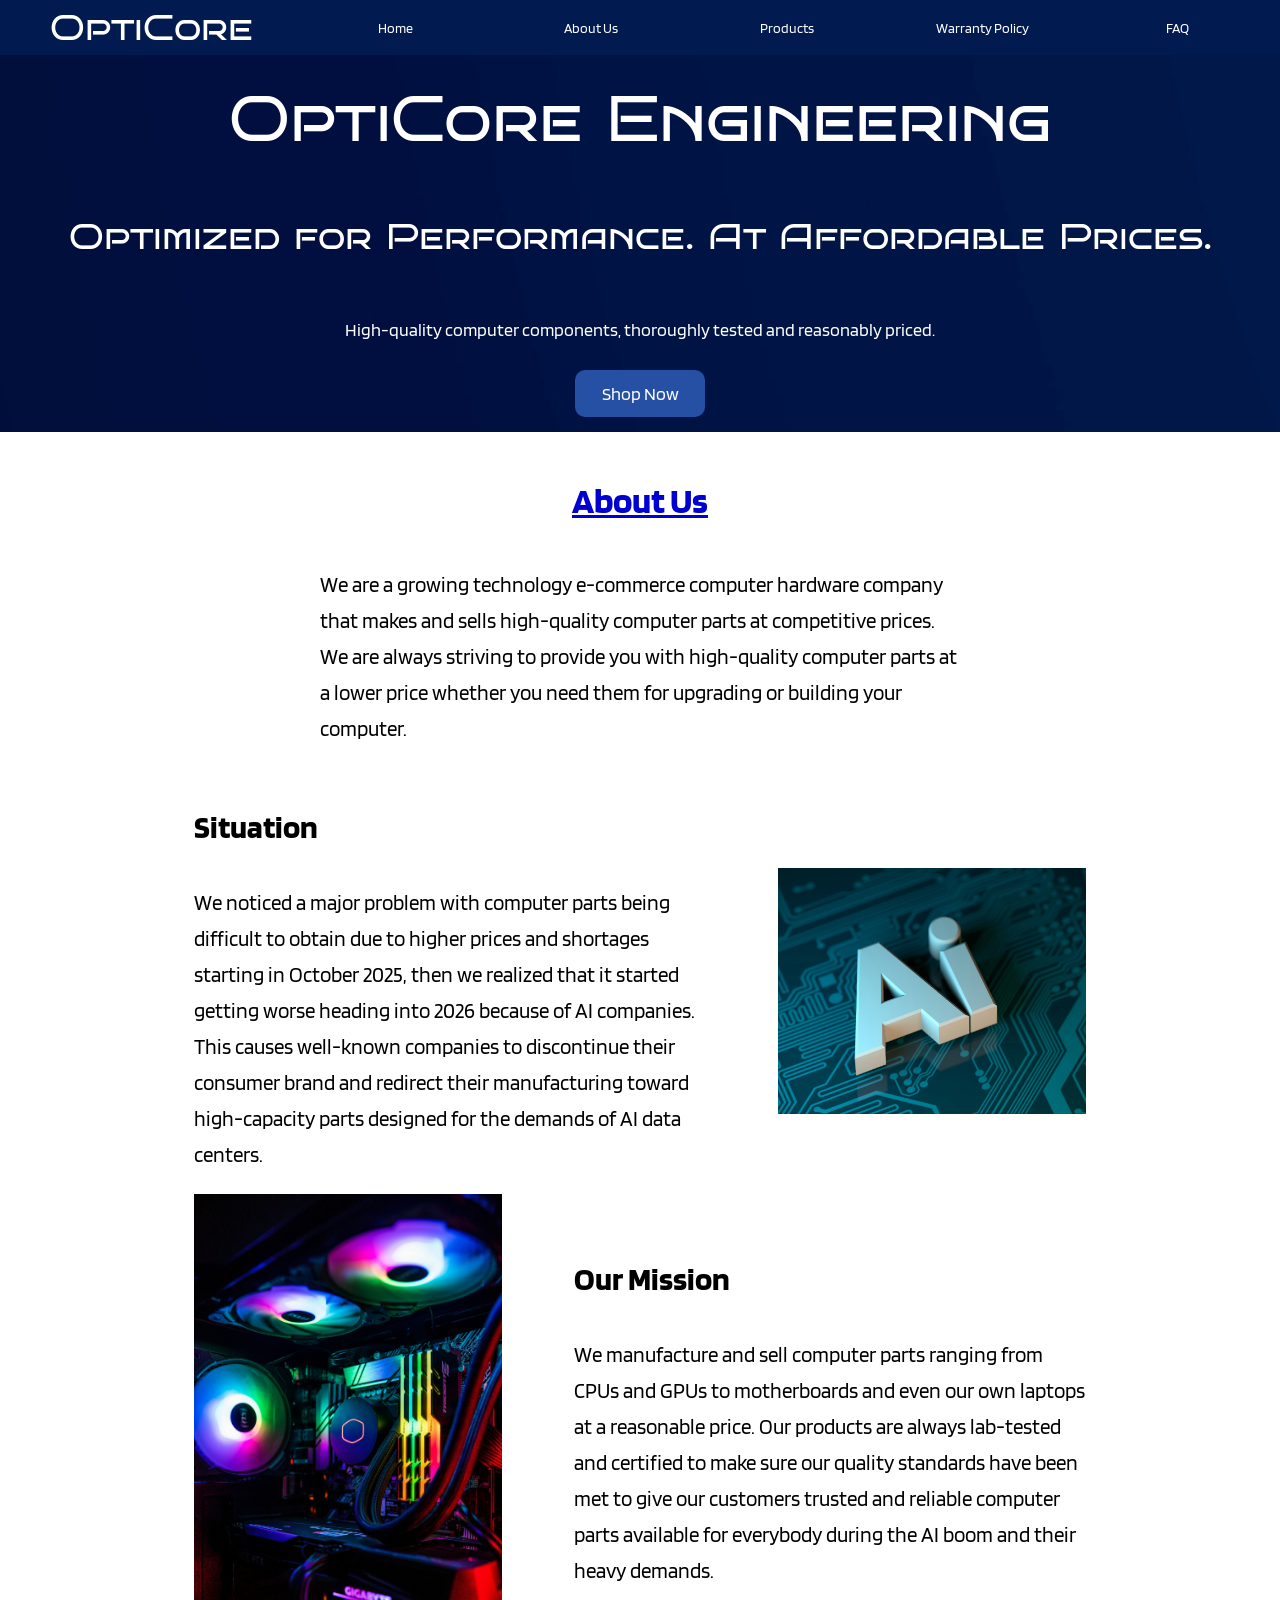
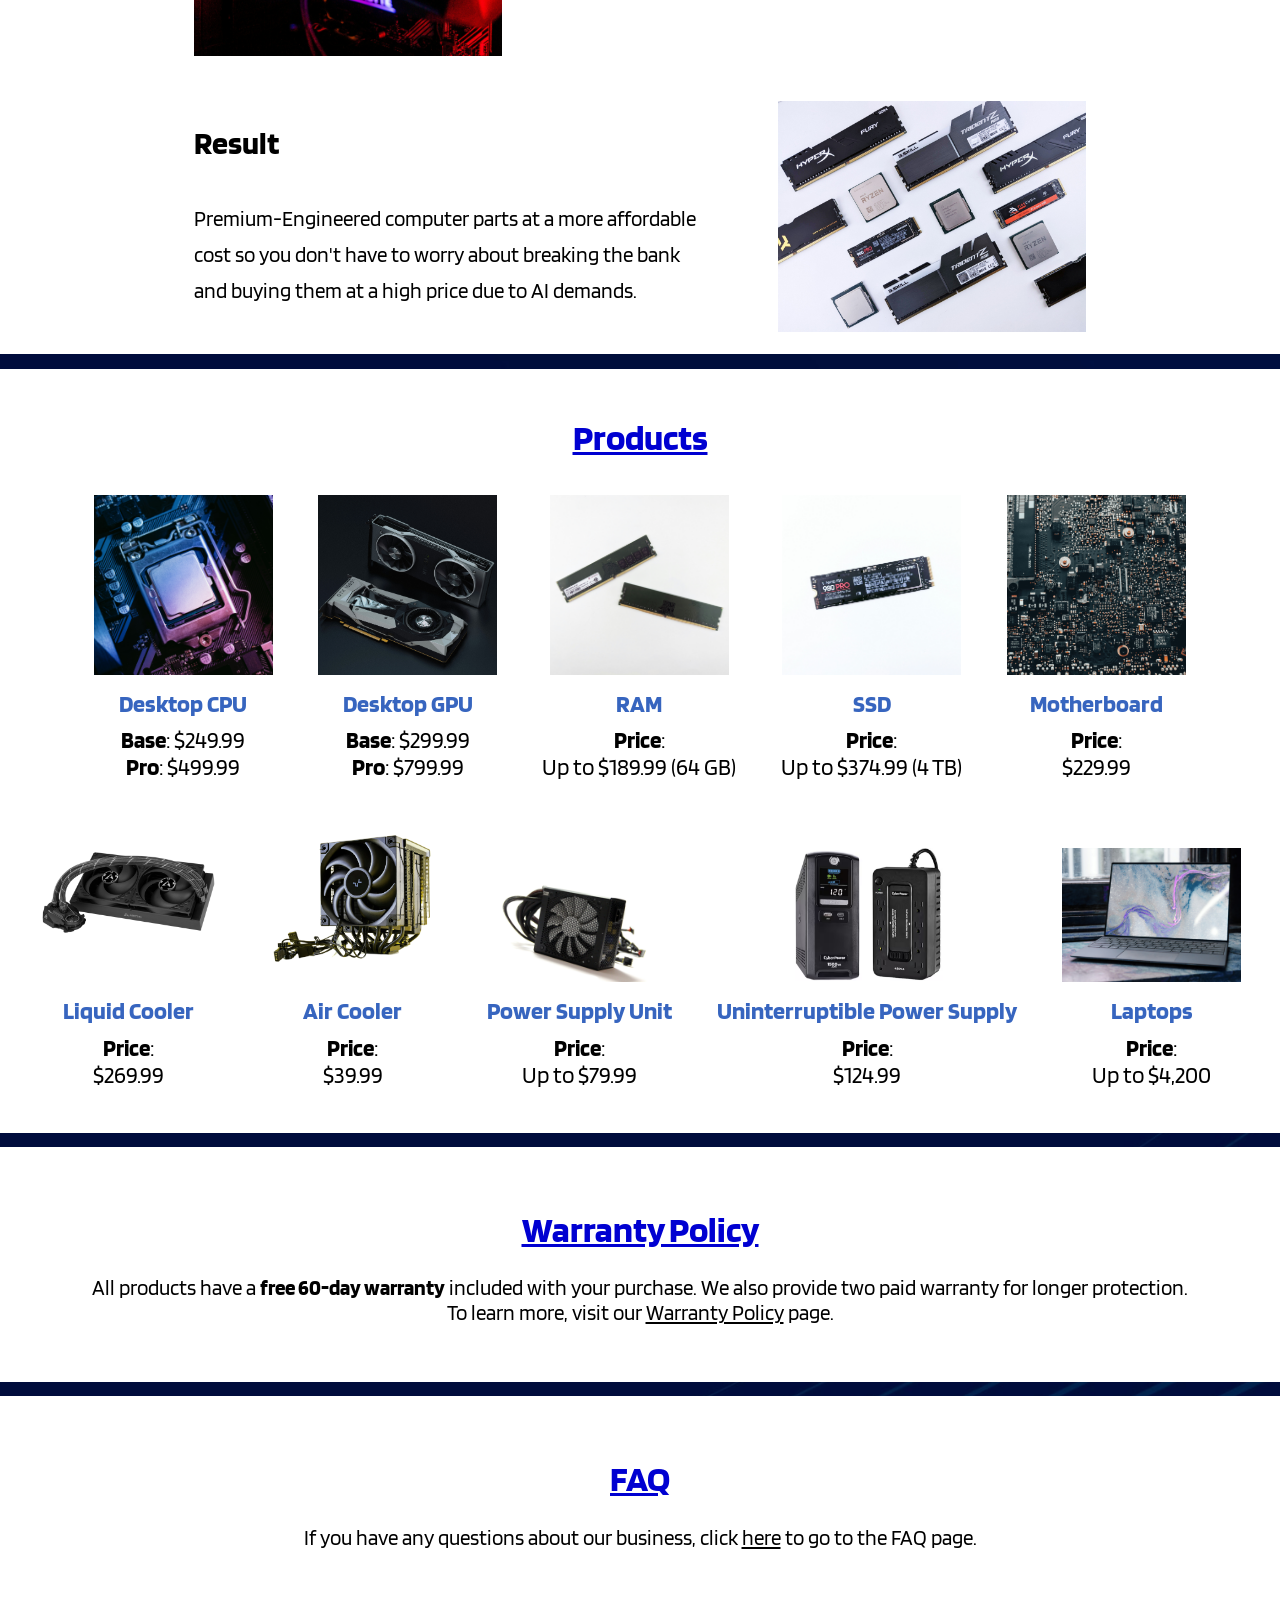
==== index.html @ 5c77e89a "Updated product pages and added :hover on buttons - Worked on motherboard product page (description," ====
<!DOCTYPE html>
<html lang="en">
<head>
    <meta charset="UTF-8">
    <meta name="viewport" content="width=device-width, initial-scale=1.0">
    <title>Home - OptiCore Engineering (Computer Parts & Accessories)</title>
    <link rel="stylesheet" type="text/css" href="style.css">
    <link rel="preconnect" href="https://fonts.googleapis.com">
    <link rel="preconnect" href="https://fonts.gstatic.com" crossorigin>
    <link href="https://fonts.googleapis.com/css2?family=Blinker:wght@100;200;300;400;600;700;800;900&family=Bruno+Ace+SC&display=swap" rel="stylesheet">
</head>
<body>
    <div class="nav-bar" id="nav-bar-home-animation">
        <h1 class="bruno-ace-sc-regular" id="logo">OptiCore</h1>
        <a href="index.html" class="navbar-button">Home</a>
        <a href="#about-us" class="navbar-button">About Us</a>
        <a href="#products" class="navbar-button">Products</a>
        <a href="" class="navbar-button">Warranty Policy</a>
        <a href="" class="navbar-button">FAQ</a>
    </div>
    <div id="hero-banner">
        <h1 class="bruno-ace-sc-regular" id="company-name">OptiCore Engineering</h1>
        <h2 class="bruno-ace-sc-regular" id="slogan">Optimized for Performance. At Affordable Prices.</h2>
        <p id="company-description">High-quality computer components, thoroughly tested and reasonably priced.</p> 
        <a href="#products" class="shop-now-button">Shop Now</a>
        <!-- <button class="shop-now-button">Shop Now</button> -->
    </div>

    <!-- About Us Section of Home Page -->
    <div class="home-page-containers" id="about-us">
        <h1 class="title-section">About Us</h1>
        <p id="about-us-text">We are a growing technology e-commerce computer hardware company that makes and sells high-quality computer parts at competitive prices. 
            We are always striving to provide you with high-quality computer parts at a lower price whether you need them for upgrading or building your computer.</p>
        <br>
        <!-- Situation -->
        <div id="situation-section">
            <p id="about-us-text">
                <span class="heading-text">Situation</span>
                <br><br>
                We noticed a major problem with computer parts being difficult to obtain due to higher prices and shortages starting in October 2025, 
                then we realized that it started getting worse heading into 2026 because of AI companies. 
                This causes well-known companies to discontinue their consumer brand and redirect their manufacturing toward high-capacity parts designed for the demands of AI data centers.</p>
            <img class="about-us-image" src="images-for-business-website/ai-image-cropped.jpg" width="30%">
        </div>
        <!-- Mission -->
        <div id="mission-section">
            <p id="about-us-text">
                <span class="heading-text">Our Mission</span>
                <br><br>
                We manufacture and sell computer parts ranging from CPUs and GPUs to motherboards and even our own laptops at a reasonable price. 
                Our products are always lab-tested and certified to make sure our quality standards have been met to give our customers trusted and reliable computer parts available for everybody during the AI boom and their heavy demands.</p>
            <img class="about-us-image" src="images-for-business-website/computer-hardware-cropped.jpg" width="30%">
        </div>
        <!-- Result -->
        <div id="result-section">
        <p id="about-us-text">
            <span class="heading-text">Result</span>
            <br><br>
            Premium-Engineered computer parts at a more affordable cost so you don't have to worry about breaking the bank and buying them at a high price due to AI demands.</p>
            <img class="about-us-image" src="images-for-business-website/computer-components.jpg" width="30%">
        </div>
    </div>

    <!-- Products section in Home Page -->
    <div class="home-page-containers" id="products">
        <h1 class="title-section">Products</h1>
        <div class="product-container">
            <!-- Classes will be used for animations (sequential fade ins) -->
             <!-- Creating two divs so that there are only five products in each row -->
             <div class="product-row-one">
                <div class="cpu">
                    <a href="cpu-product-page.html"><img class="layout-image-size" src="images-for-business-website/cpu-cropped.jpg"></a>
                    <a class="product-link" href="cpu-product-page.html" ><h3 id="product-title">Desktop CPU</h3></a>
                    <p><span class="bold-text">Base</span>: $249.99<br><span class="bold-text">Pro</span>: $499.99</p>
                </div>
                <div class="gpu">
                    <a href="gpu-product-page.html"><img class="layout-image-size" src="images-for-business-website/gpu-cropped.jpg"></a>
                    <a class="product-link" href="gpu-product-page.html"><h3 id="product-title">Desktop GPU</h3></a>
                    <p><span class="bold-text">Base</span>: $299.99<br><span class="bold-text">Pro</span>: $799.99</p>
                </div>
                <div class="ram">
                    <a href="ram-product-page.html"><img class="layout-image-size" src="images-for-business-website/ram-cropped.jpg"></a>
                    <a class="product-link" href="ram-product-page.html"><h3 id="product-title">RAM</h3></a>
                    <p><span class="bold-text">Price</span>:<br>Up to $189.99 (64 GB)</p>
                </div>
                <div class="ssd">
                    <a href="ssd-product-page.html"><img class="layout-image-size" src="images-for-business-website/ssd-cropped.jpg"></a>
                    <a class="product-link" href="ssd-product-page.html"><h3 id="product-title">SSD</h3></a>
                    <p><span class="bold-text">Price</span>:<br>Up to $374.99 (4 TB)</p>
                </div>
                <div class="motherboard">
                    <a href="motherboard-product-page.html"><img class="layout-image-size" src="images-for-business-website/motherboard-cropped.jpg"></a>
                    <a class="product-link" href="motherboard-product-page.html"><h3 id="product-title">Motherboard</h3></a>
                    <p><span class="bold-text">Price</span>:<br>$229.99</p>
                </div>
            </div>
            
            <div class="product-row-two">
                <div class="liquid-cooler">
                    <a href=liquid-cooler-product-page.html"><img class="layout-image-size" src="images-for-business-website/liquid-cooler.jpg"></a>
                    <a class="product-link" href="liquid-cooler-product-page.html"><h3 id="product-title">Liquid Cooler</h3></a>
                    <p><span class="bold-text">Price</span>:<br>$269.99</p>
                </div>
                <div class="air-cooler">
                    <a href="air-cooler-product-page.html"><img class="layout-image-size" src="images-for-business-website/air-cooler-cropped.png"></a>
                    <a class="product-link" href="air-cooler-product-page.html"><h3 id="product-title">Air Cooler</h3></a>
                    <p><span class="bold-text">Price</span>:<br>$39.99</p>
                </div>
                <div class="psu">
                    <a href="psu-product-page.html"><img class="layout-image-size" src="images-for-business-website/power-supply-unit.jpg"></a>
                    <a class="product-link" href="psu-product-page.html"><h3 id="product-title">Power Supply Unit</h3></a>
                    <p><span class="bold-text">Price</span>:<br>Up to $79.99</p>
                </div>
                <div class="ups">
                    <a href="ups-product-page.html"><img class="layout-image-size" src="images-for-business-website/ups-cropped.png"></a>
                    <a class="product-link" href="ups-product-page.html"><h3 id="product-title">Uninterruptible Power Supply</h3></a>
                    <p><span class="bold-text">Price</span>:<br>$124.99</p>
                </div>
                <div class="laptops">
                    <a href="laptops-product-page.html"><img class="layout-image-size" src="images-for-business-website/base-laptop-cropped.jpg"></a>
                    <a class="product-link" href="laptops-product-page.html"><h3 id="product-title">Laptops</h3></a>
                    <p><span class="bold-text">Price</span>:<br>Up to $4,200</p>
                </div>
            </div>
        </div>
    </div>

    <!-- Warranty Policy Section -->
     <div class="home-page-containers" id="warranty-section">
        <h1 class="title-section">Warranty Policy</h1>
        <p class="bigger-font-size">All products have a <span class="bold-text">free 60-day warranty</span> included with your purchase. We also provide
           two paid warranty for longer protection.<br>To learn more, visit our <a class="link" href="warranty-policy.html">Warranty Policy</a> page.</p>
     </div>

     <!-- Q&A Section -->
      <div class="home-page-containers" id="FAQ-section">
        <h1 class="title-section">FAQ</h1>
        <p class="bigger-font-size">If you have any questions about our business, click <a class="link" href="FAQ-page.html">here</a> to go to the FAQ page.</p>
     </div>
     <div
</body>
</html>
---- style.css ----
@keyframes button-hover{
    100%{
        border-color:antiquewhite;
    }
}
@keyframes shop-now-hover{
    100%{
        transform:scale(1.1);
}
}
/* This animation makes the title on the hero banner go down as it fades in. */
@keyframes title-fade-in{
    0%{
        /* This will make the text go up while being invisible at the start of the animation. */
        transform:translateY(-4rem);
        opacity:0;
    }
    100%{
        /* This will make the text go back to its original position and start to appear at the end of the animation. */
        transform:translateY(0);
        opacity:1;
    }
}

/* This is an animation for the products section on the home page */
@keyframes products-fade-in{
    0%{
        /* This will make the products go down while 0% opacity at the start of the animation */
        transform:translateY(-2rem);
        opacity:0;
    }

    100%{
        /* This will make the products return to its original position and fade in until at the end of the animation. */
        transform:translateY(0);
        opacity:1;
    }
}

@keyframes navbar-appear{
    0%{
        transform:translateY(-4rem);
    }
    100%{
        transform:translateY(0);
    }
}

/* This animation makes the product image to start higher at the start of the animation then fades in and go back to its original position. */
@keyframes product-image{
    0%{
        transform:translateY(-2.5rem);
        opacity:0;
    }
    100%{
        transform:translateY(0);
        opacity:1;
    }
}
/* This animation makes the product information to appear from the right of the page */
@keyframes product-info{
    0%{
        opacity:0;
        transform:translateX(2rem);
    }
    100%{
        opacity:1;
        transform:translateX(0);
    }
}

/*Font Types*/
.bruno-ace-sc-regular{
  font-family: "Bruno Ace SC", sans-serif;
  font-weight: 400;
  font-style: normal;
}
.blinker-semibold {
  font-family: "Blinker", sans-serif;
  font-weight: 600;
  font-style: normal;
}
.blinker-bold {
  font-family: "Blinker", sans-serif;
  font-weight: 700;
  font-style: normal;
}

html, body{
    margin:0;
    padding:0;
    /*Set root html font to Blinker (regular weight)*/
    font-family: "Blinker", sans-serif;
    font-weight: 400;
    font-style: normal;
    font-size:18px;
}

body{
    background-image: url(images-for-business-website/hero-banner.jpg);
    background-size: cover;
    background-repeat:no-repeat;
}

.bold-text{
    font-weight:700;
}
button{
    font-family: "Blinker", sans-serif;
    font-weight: 400;
    font-style: normal;
}

/* Navigation Bar */
.nav-bar{
    background-color:#011A50;
    /* For the website to not have the horizontal scroll, width is 99.25% for now. */
    width:99.25%;
    height:5vh;
    padding:0;
    display:flex;
    justify-content:space-around;
    align-items:center;
    align-content:center;
    color:white;
    border-width:5px;
    border-style:solid;
    border-color:transparent;
    
}
#nav-bar-home-animation{
    animation-name:navbar-appear;
    animation-duration:1.5s;
    animation-fill-mode:forwards;
    animation-timing-function:ease-out;
}
.navbar-button{
    width:8%;
    height:75%;
    padding:0;
    background-color:transparent;
    border-width:2px;
    border-radius:5px;
    border-style:solid;
    border-color:transparent;
    color:white;
    text-decoration:none;
    font-size:0.75rem;
    display:flex;
    justify-content:center;
    align-items:center;
}

.navbar-button:hover{
    /*When hovering over a button, a border will appear.*/
    animation-name:button-hover;
    animation-duration:0.25s;
    animation-fill-mode:forwards;
    animation-timing-function:linear;
}
.navbar-button:active{
    /*Scale the button smaller so that the button is reactive when it has been clicked*/
    transform:scale(0.95);
}

/* Hero Banner */
#hero-banner{
    width:100%;
    height:50%;
    padding:0;
    display:flex;
    flex-direction:column;
    /*Aligns all content at the center of the div box*/
    justify-content:center;
    align-content:center;
    align-items:center;
    text-align:center;
    color:white;
    line-height:2.5rem;
    animation-name:title-fade-in;
    animation-duration:1s;
    animation-fill-mode:forwards;
    animation-timing-function:ease-out;
}
#company-name{
    font-size:3.5rem;
}
#slogan{
    font-size:2rem;
}
#company-description{
    font-size:1rem;
}
.shop-now-button{
    width:10vw;
    height:5vh;
    font-size:1rem;
    color:white;
    text-decoration:none;
    background-color:#2650A3;
    border-width:1px;
    border-style:solid;
    border-color:transparent;
    border-radius:10px;
    /* Centers the text in the button */
    display:flex;
    justify-content:center;
    align-items:center;

}

.shop-now-button:hover{
    /*When hovering, the button should have a different color that fades in*/
    background-color:#3765BF;
    animation-name:shop-now-hover;
    animation-duration:0.2s;
    animation-fill-mode:forwards;
    animation-timing-function:linear;
}
.shop-now-button:active{
    transform:scale(0.95);
}
/* Properties for "About Us" heading text */
.heading-text{
    font-weight:bold;
    font-size:1.75rem;
}

.home-page-containers{
    width:auto;
    height:25%;
    background-color:white;
    padding: 1.25rem 0;
    margin:0.8rem 0;
    text-align:center;
}

/* About Us */

/* Puts all elements in the about us section at the center */
#about-us{
    display:flex;
    flex-direction:column;
    align-items:center;
    align-content:center;
    justify-content:center;
}
/*Title of the section*/
.title-section{
    color:#0000D1;
    text-decoration:underline;
    font-size:2rem;
}
/*All paragraph text in "About Us" div box*/
#about-us-text{
    line-height:2rem;
    min-width:30%;
    max-width:50%;
    font-size:1.15rem;
    text-align:left;
}

#situation-section{
    width:80%;
    min-height:75%;
    max-height:100%;
    height:20rem;
    display:flex;
    flex-direction:row;
    justify-content:center;
    align-items:center;
    gap:4rem;
    flex-wrap:wrap;
    margin-bottom:2.5rem;
    /* padding: 0rem 0.75rem; */
}
#mission-section{
    width:80%;
    display:flex;
    flex-direction:row-reverse;
    justify-content:center;
    align-items:center;
    gap:4rem;
    flex-wrap:wrap;
    margin-bottom:2.5rem;
    /* padding: 0 0.75rem; */
}
#result-section{
    width:80%;
    display:flex;
    flex-direction:row;
    justify-content:center;
    align-items:center;
    gap:4rem;
    flex-wrap:wrap;
    /* padding:0 0.75rem; */
}
.about-us-image{
    min-width:15%;
    width:30%;
}
/* Products */

.product-container{
    width:100%;
    margin-left:auto;
    margin-right:auto;
    margin-top:2rem;
    font-size:1.25rem;
}
.layout-image-size{
    width:14vw;
}
.product-row-one, .product-row-two{
    width:100%;
    display:flex;
    flex-wrap:wrap;
    justify-content:center;
    align-items:baseline;
    align-content:center;
    gap:2.5rem;
}
.product-row-one{
    animation-name:products-fade-in;
    animation-duration:1s;
    animation-fill-mode:forwards;
    animation-timing-function:ease-out;
}
.product-row-two{
    animation-name:products-fade-in;
    animation-duration:2s;
    animation-fill-mode:forwards;
    animation-timing-function:ease-out;
}

/* Changes the distance from the product images */
#product-title{
    line-height:0px;
    margin-bottom:1rem;
}

.product-link{
    color:#3765BF;
    text-decoration:none;
    font-size:1.15rem;
}
.product-link:hover{
    text-decoration:underline;
}

.bigger-font-size{
    font-size:1.15rem;
}

.link{
    color:black;
    text-decoration:underline;
}
.link:hover{
    color:blue;
}

#warranty-section, #FAQ-section{
    text-align:center;
    padding:2rem;
}
/* Gets rid of the spacing between the FAQ section and the footer. */
#FAQ-section{
    margin-bottom:0;
}

/* For Product Pages */

.product-page-title{
    color:#0000D1;
}
.webpage-containers{
    background-color:white;
    padding:1.25rem 0;
    margin-bottom:0.8rem;
}
.price-font-size{
    font-size:1.5rem;
}
.price{
    text-decoration:underline;
}
/* Plan to make the button border color to be blue after a button is pressed so the user knows what configurations are selected. */
.model-button{
    width:5.75rem;
    height:2.75rem;
    border-width:2px;
    border-color:black;
    border-radius:0.5rem;
    border-style:solid;
    font-size:1.25rem;
    background-color:white;
}
.model-button:hover{
    border-width:2.75px;
    border-color:gray;
}

/* Used for most configuration buttons except for warranty buttons */

/* This creates a spacing between the buttons */
.button-div{
    width:auto;
    display:flex;
    flex-direction:row;
    gap:0.5rem;
}
/* Created a div box container so that the buttons will go in separate rows. */
.warranty-button-container{
    width:auto;
    display:flex;
    flex-direction:column;
    align-items:flex-start;
}
/* Styles the warranty buttons */
.warranty-button{
    width:20rem;
    min-width:15rem;
    height:5rem;
    border-width:2px;
    border-color:black;
    border-radius:0.75rem;
    border-style:solid;
    background-color:white;
    font-size:1.05rem;
    /* Creates spacing between the buttons */
    margin:0.25rem 0;
}
.warranty-button:hover{
    border-color:gray;
    border-width:2.75px;
}

.product-page-content{
    width:100%;
    height:25%;
    display:flex;
    flex-direction:row;
    justify-content:space-evenly;
}

#product-image{
    margin-top:2rem;
    width:30rem;
    height:30rem;
    animation-name:product-image;
    animation-duration:0.75s;
    animation-fill-mode:forwards;
    animation-timing-function:ease-out;
    background-image:gray;
}

#product-info{
    margin-top:2rem;
    padding:0;
    width:35rem;
    font-size:1.1rem;
    line-height:1.75rem;
    animation-name:product-info;
    animation-duration:0.75s;
    animation-fill-mode:forwards;
    animation-timing-function:ease-out;
}
.add-to-cart{
    width: 10rem;
    height: 2.75rem;
    background-color:#3967D4;
    border-width:2px;
    border-style:solid;
    border-color:black;
    border-radius:1rem;
    font-size:1.25rem;
    color:white;
}
.add-to-cart:hover{
    background-color:#577FE6;
}
.add-to-cart:active{
    background-color:#3967D4;
}
.footer{
    background-color:#011A50;
    width:100%;
    height:15rem;
    display:flex;
    flex-direction:row;
    justify-content:center;
    gap:5rem;
    align-items:center;
    align-content:center;
    color:white;
}
.logo{
    width:25%;
    height:5rem;
    display:flex;
    flex-direction:row;
    justify-content:center;
    align-items:center;
    gap:0.5rem;
    font-size:1rem;
}
.logo-image{
    width:2.25rem;
    height:2.25rem;
    background-color:white;
    clip-path: circle(50% at 50% 50%);
    /* Centers the logo in the circle */
    display:flex;
    justify-content:center;
    align-items:center;
}
.footer-links{
    display:flex;
    flex-direction:column;
    justify-content:center;
    text-decoration:none;
    color:white;
    font-size:0.85rem;
}
.footer-links:hover{
    text-decoration:underline;
}
.footer-links:active{
    color:blue;
}
/* These CSS properties separates the essential links which are home, about us, warranty policy, and FAQ from the product links.*/
.essential-links .product-links{
    width:50%;
    height:100%;
    line-height:4rem;
}
.essential-links{
    display:flex;
    flex-direction:column;
    gap:0.5rem;
}

/* This makes 5 links be in 2 columns each side by side. */
.product-links{
    display:flex;
    flex-direction:row;
}
/* This makes the links go in a column orientation. */
.product-links-one, .product-links-two{
    width:8rem;
    display:flex;
    flex-direction:column;
    gap:0.5rem;
}
.product-link-container{
    width:20%;
}
#specifications{
    padding:0.5rem 1rem;
}
.specs-container{
    display:flex;
    flex-direction:row;
    justify-content:space-around;
}
#specs-spacing{
    margin-left:2.5rem;
}
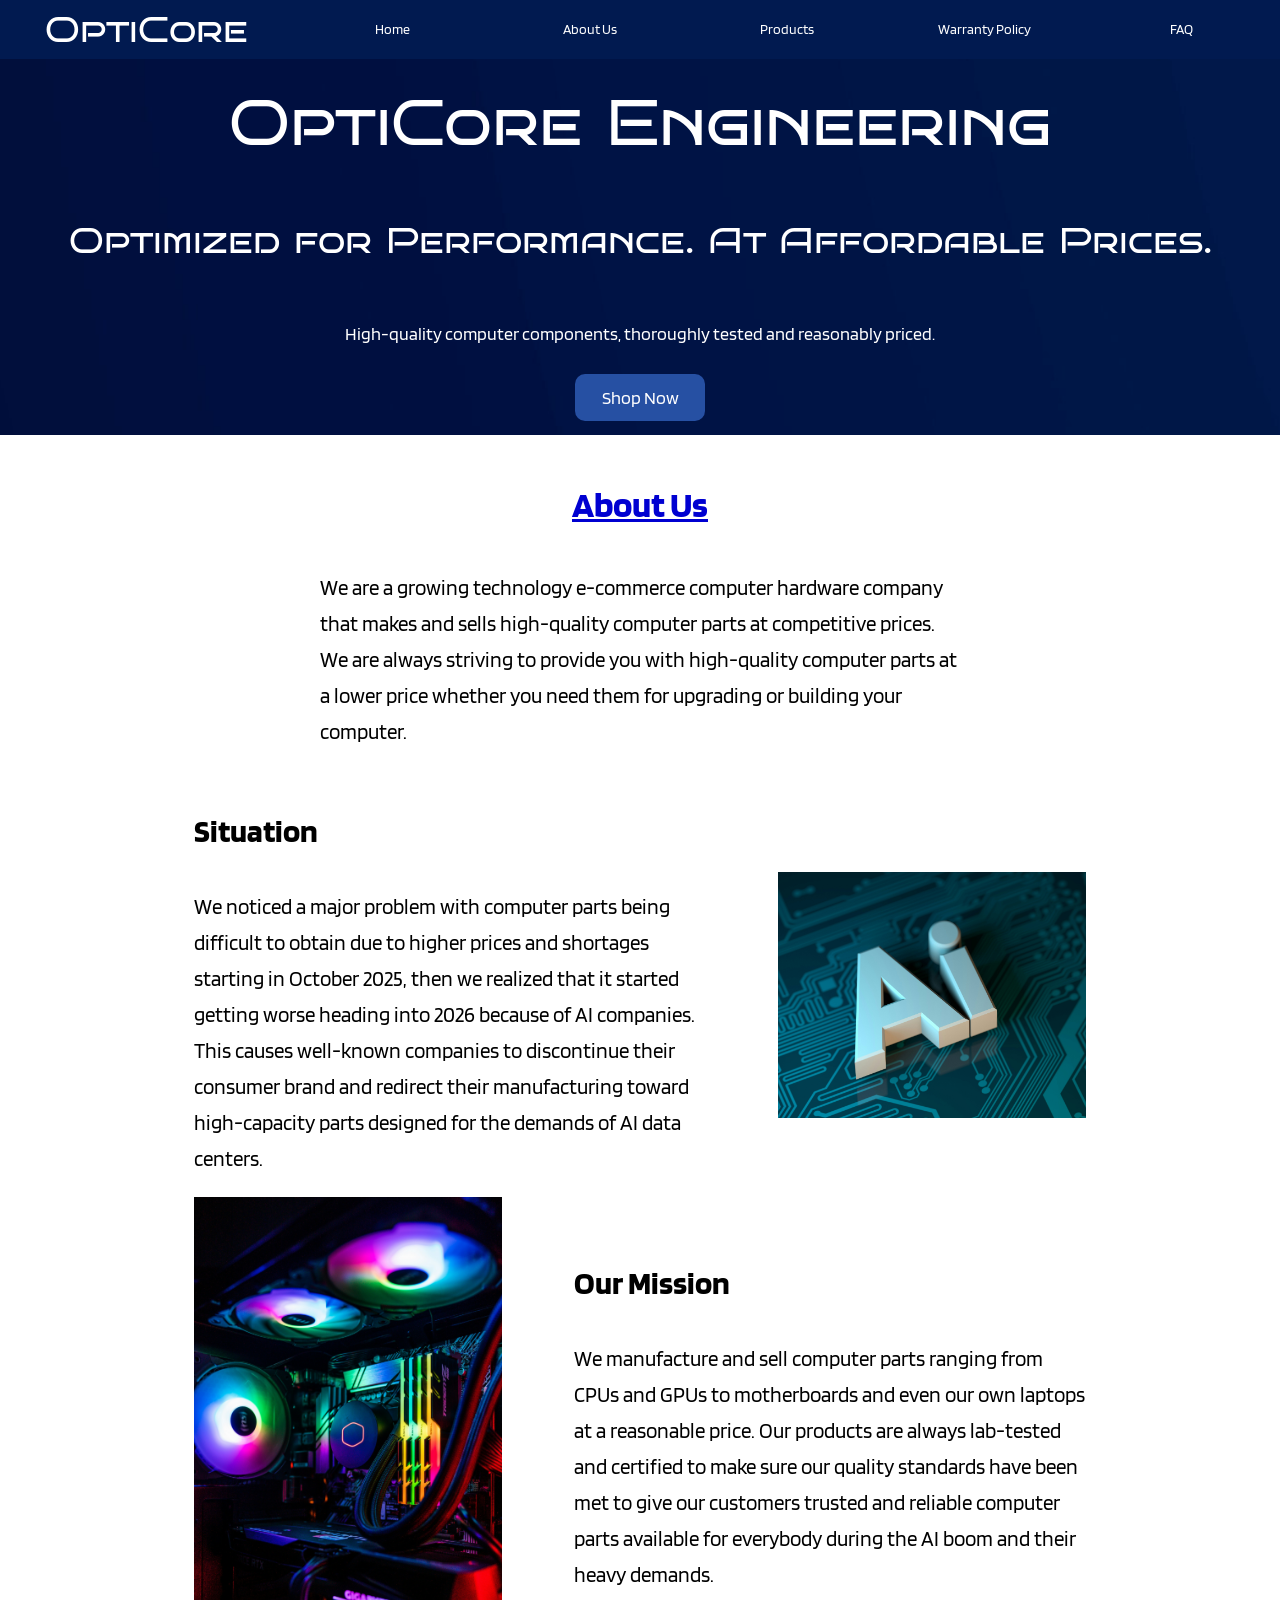
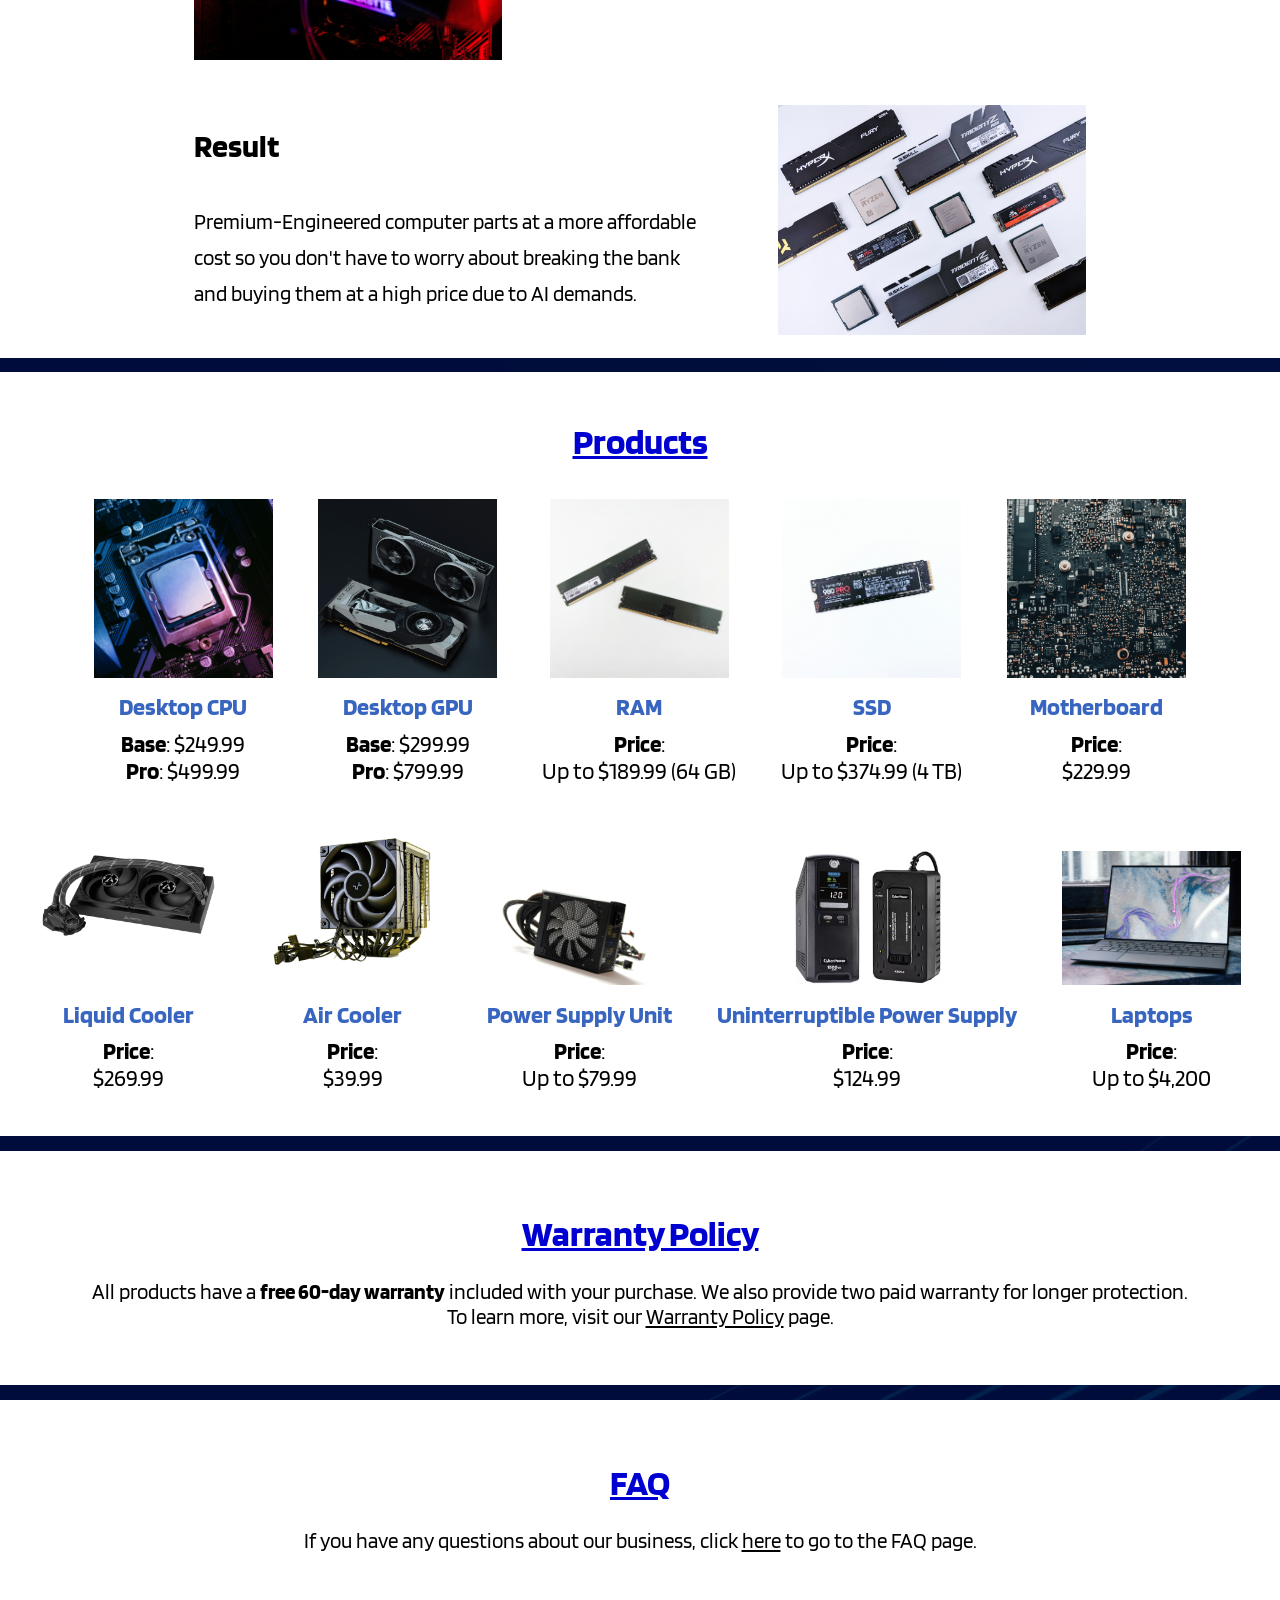
==== commit 0e090377: "Worked on Laptops Page and Warranty Policy Page Also added blue border class for buttons on each pro" ====
--- a/index.html
+++ b/index.html
@@ -15,8 +15,8 @@
         <a href="index.html" class="navbar-button">Home</a>
         <a href="#about-us" class="navbar-button">About Us</a>
         <a href="#products" class="navbar-button">Products</a>
-        <a href="" class="navbar-button">Warranty Policy</a>
-        <a href="" class="navbar-button">FAQ</a>
+        <a href="warranty-policy.html" class="navbar-button">Warranty Policy</a>
+        <a href="FAQ-page.html" class="navbar-button">FAQ</a>
     </div>
     <div id="hero-banner">
         <h1 class="bruno-ace-sc-regular" id="company-name">OptiCore Engineering</h1>
@@ -137,6 +137,5 @@
         <h1 class="title-section">FAQ</h1>
         <p class="bigger-font-size">If you have any questions about our business, click <a class="link" href="FAQ-page.html">here</a> to go to the FAQ page.</p>
      </div>
-     <div
 </body>
 </html>
--- a/style.css
+++ b/style.css
@@ -114,19 +114,15 @@
 /* Navigation Bar */
 .nav-bar{
     background-color:#011A50;
-    /* For the website to not have the horizontal scroll, width is 99.25% for now. */
-    width:99.25%;
-    height:5vh;
+    width:100%;
+    height:6.5vh;
     padding:0;
+    margin:0;
     display:flex;
     justify-content:space-around;
     align-items:center;
     align-content:center;
     color:white;
-    border-width:5px;
-    border-style:solid;
-    border-color:transparent;
-    
 }
 #nav-bar-home-animation{
     animation-name:navbar-appear;
@@ -136,7 +132,7 @@
 }
 .navbar-button{
     width:8%;
-    height:75%;
+    height:70%;
     padding:0;
     background-color:transparent;
     border-width:2px;
@@ -375,18 +371,20 @@
     color:#0000D1;
 }
 .webpage-containers{
+    width:100vw;
     background-color:white;
     padding:1.25rem 0;
     margin-bottom:0.8rem;
+    border-width:0;
 }
 .price-font-size{
     font-size:1.5rem;
 }
-.price{
+#price{
     text-decoration:underline;
 }
 /* Plan to make the button border color to be blue after a button is pressed so the user knows what configurations are selected. */
-.model-button{
+.model-button, .ram-config-button, .ssd-config-button, .laptop-size-button{
     width:5.75rem;
     height:2.75rem;
     border-width:2px;
@@ -396,7 +394,7 @@
     font-size:1.25rem;
     background-color:white;
 }
-.model-button:hover{
+.model-button:hover,.ram-config-button:hover, .ssd-config-button:hover, .laptop-size-button:hover{
     border-width:2.75px;
     border-color:gray;
 }
@@ -436,9 +434,14 @@
     border-width:2.75px;
 }
 
+/* Sets a blue border on the specifc button that has been selected. */
+.blue-border{
+    border-color:blue;
+}
+
+/* Arranges the product image and the product info  */
 .product-page-content{
     width:100%;
-    height:25%;
     display:flex;
     flex-direction:row;
     justify-content:space-evenly;
@@ -486,6 +489,7 @@
 .footer{
     background-color:#011A50;
     width:100%;
+    max-width:100vw;
     height:15rem;
     display:flex;
     flex-direction:row;
@@ -557,13 +561,38 @@
     width:20%;
 }
 #specifications{
-    padding:0.5rem 1rem;
+    padding:0.5rem 2rem;
 }
 .specs-container{
     display:flex;
     flex-direction:row;
-    justify-content:space-around;
-}
-#specs-spacing{
-    margin-left:2.5rem;
-}
+    justify-content:flex-start;
+    gap:2.75rem;
+}
+.specs-child{
+    width:35%;
+    line-height:1.5rem;
+}
+
+.compare-models-container{
+    display:flex;
+    flex-direction:row;
+    justify-content:flex-start;
+}
+.compare-models-text{
+    text-decoration:underline;
+}
+
+.center-text-align{
+    text-align:center;
+}
+
+.warranty-policy-content{
+    min-width:400px;
+    width:45vw;
+    height:100%;
+    margin-left:auto;
+    margin-right:auto;
+    line-height:1.5rem;
+    
+}
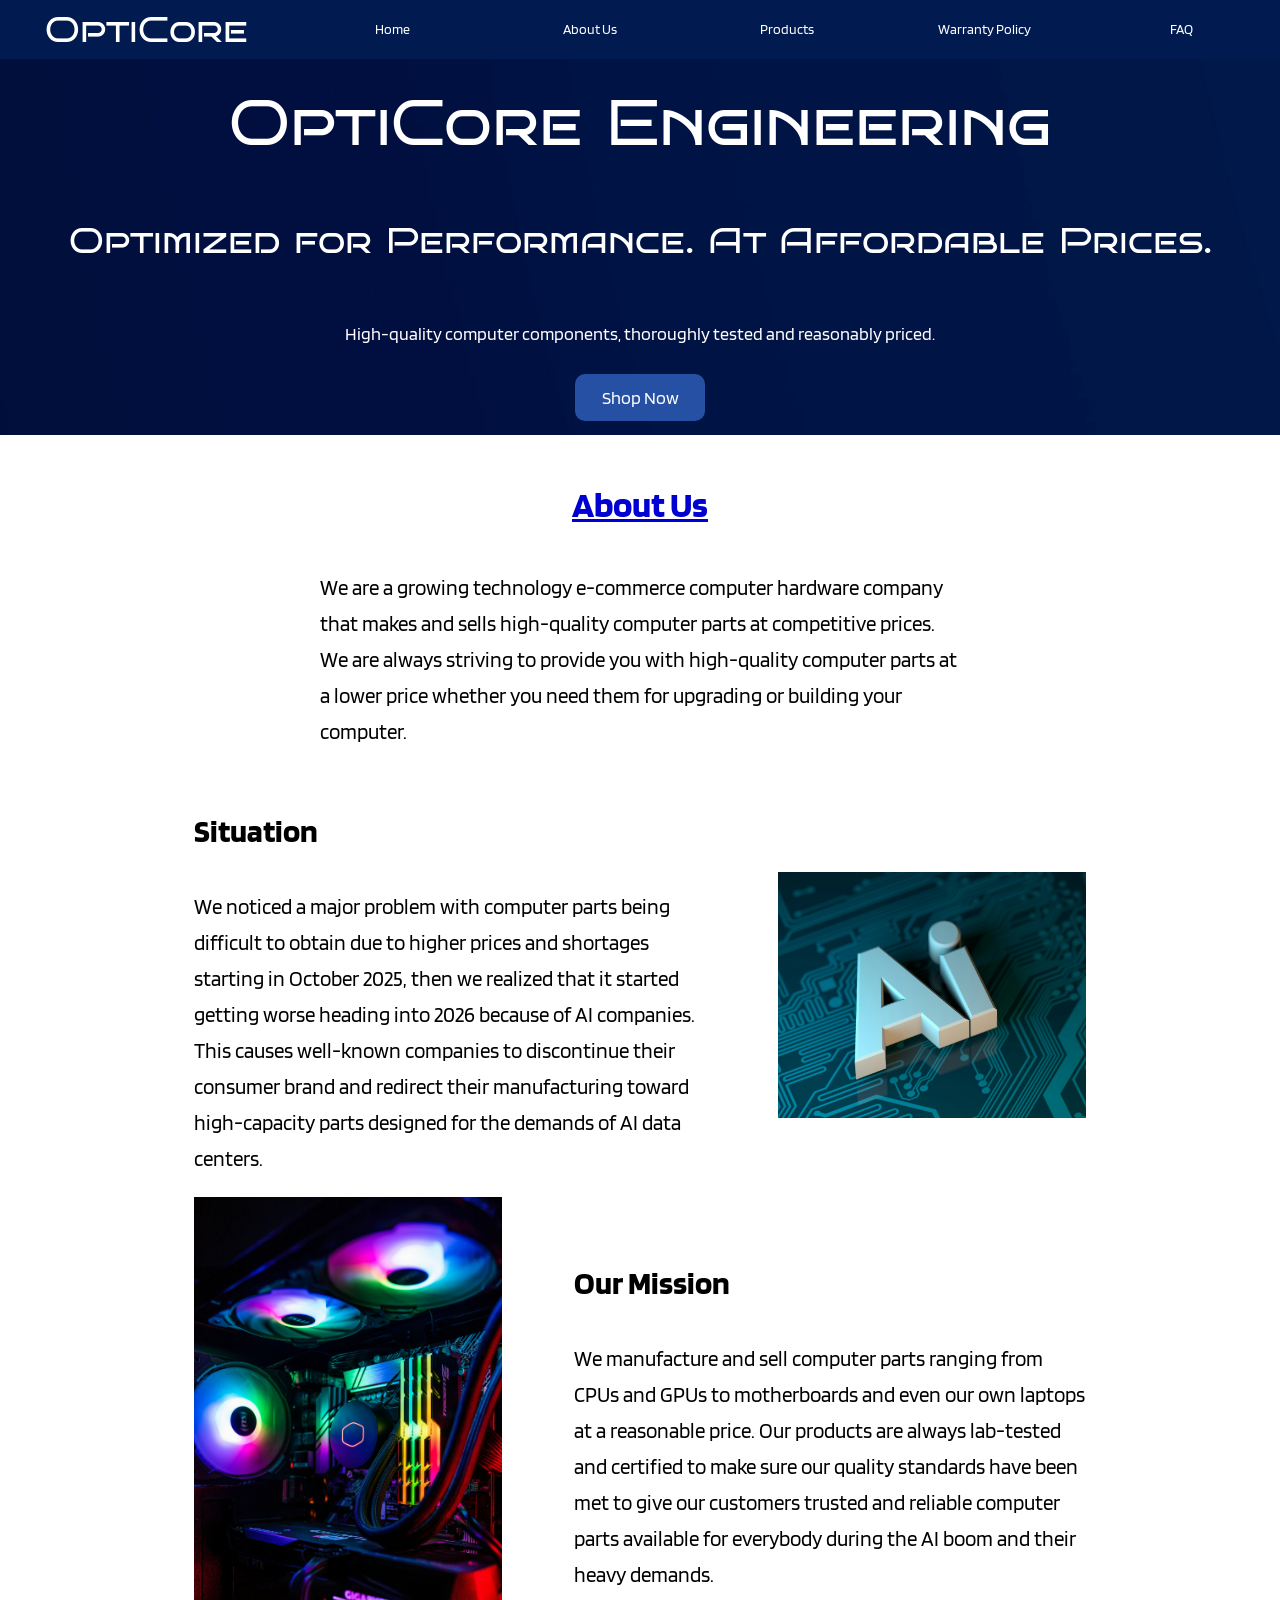
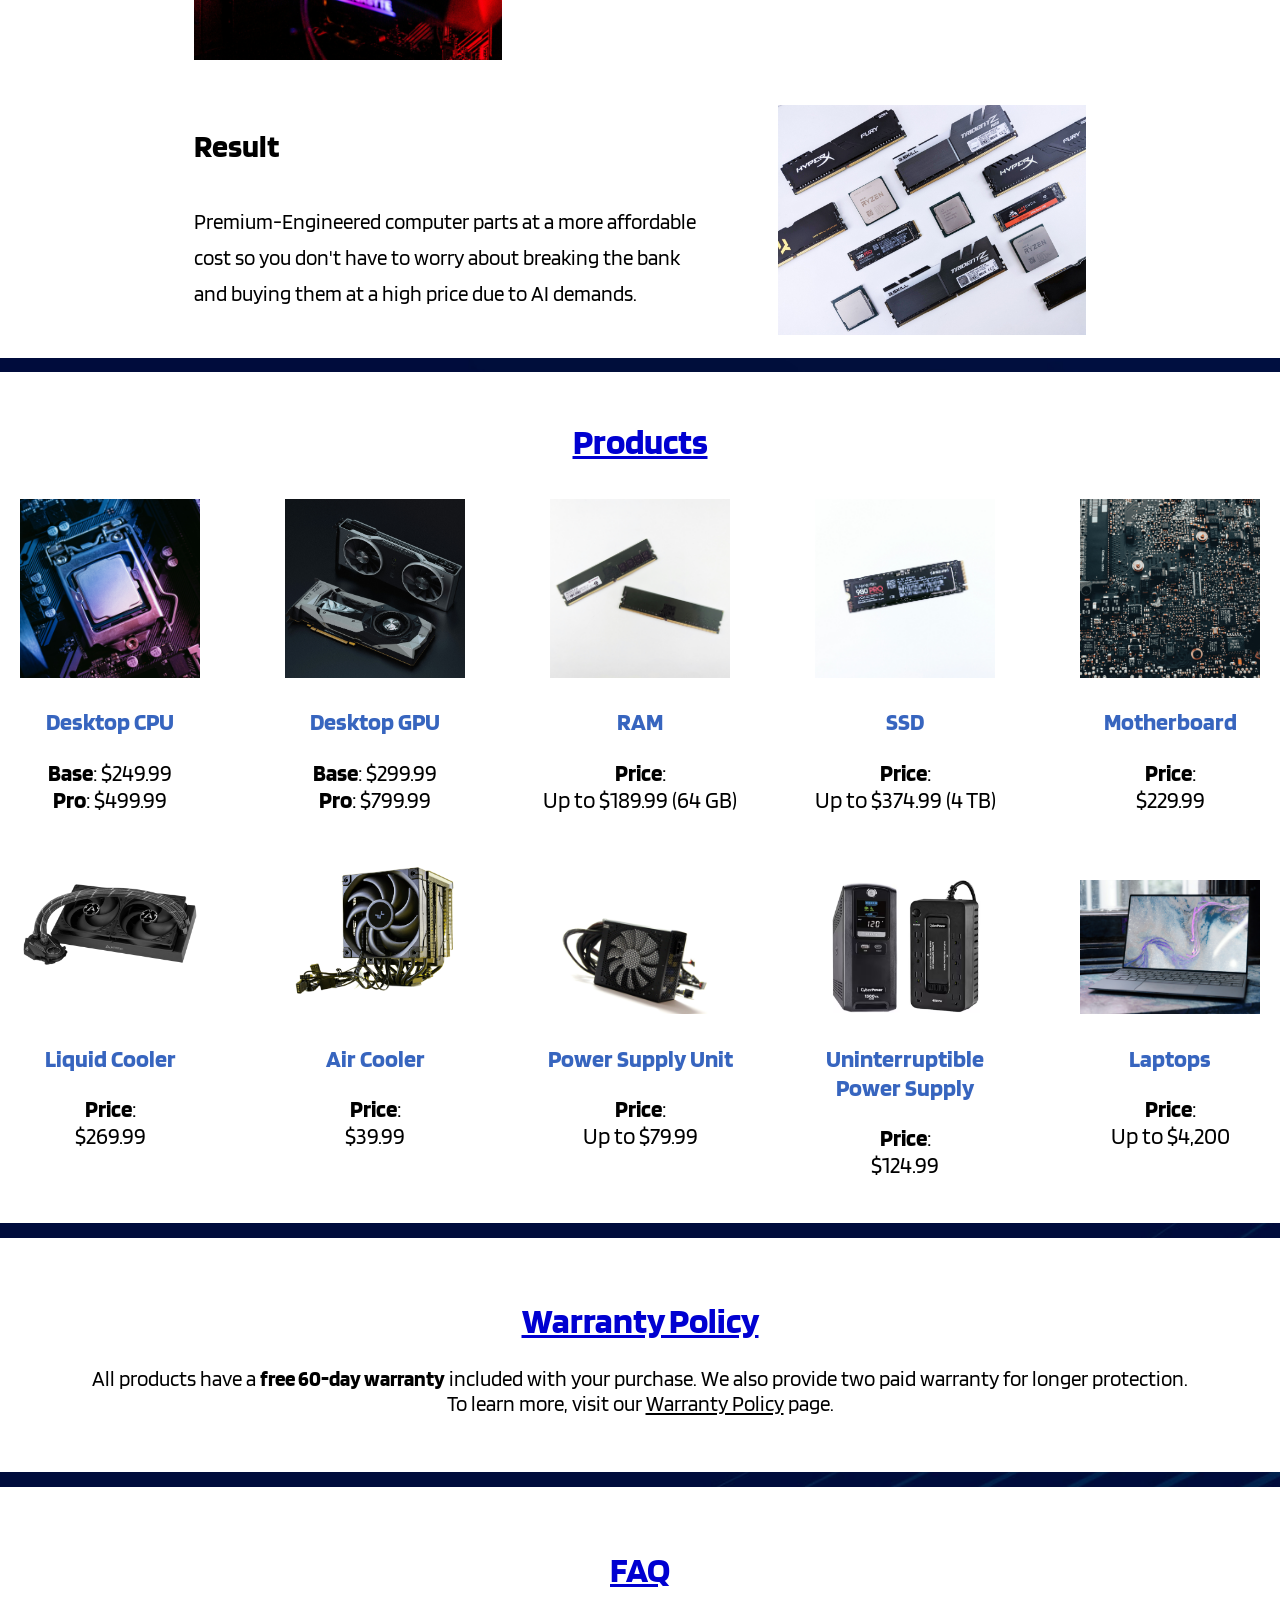
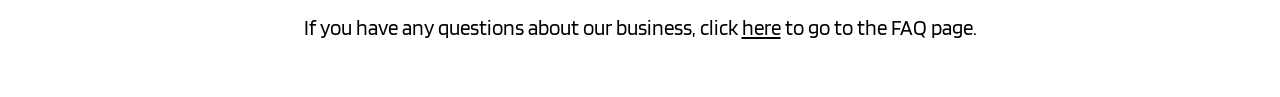
==== commit 198220b0: "Made Additions and Improvements - Added blue border on webpages that didn't have it yet - Improved p" ====
--- a/index.html
+++ b/index.html
@@ -68,57 +68,57 @@
             <!-- Classes will be used for animations (sequential fade ins) -->
              <!-- Creating two divs so that there are only five products in each row -->
              <div class="product-row-one">
-                <div class="cpu">
+                <div class="product-child">
                     <a href="cpu-product-page.html"><img class="layout-image-size" src="images-for-business-website/cpu-cropped.jpg"></a>
-                    <a class="product-link" href="cpu-product-page.html" ><h3 id="product-title">Desktop CPU</h3></a>
+                    <a class="product-link" href="cpu-product-page.html" ><h3 class="product-title">Desktop CPU</h3></a>
                     <p><span class="bold-text">Base</span>: $249.99<br><span class="bold-text">Pro</span>: $499.99</p>
                 </div>
-                <div class="gpu">
+                <div class="product-child">
                     <a href="gpu-product-page.html"><img class="layout-image-size" src="images-for-business-website/gpu-cropped.jpg"></a>
-                    <a class="product-link" href="gpu-product-page.html"><h3 id="product-title">Desktop GPU</h3></a>
+                    <a class="product-link" href="gpu-product-page.html"><h3 class="product-title">Desktop GPU</h3></a>
                     <p><span class="bold-text">Base</span>: $299.99<br><span class="bold-text">Pro</span>: $799.99</p>
                 </div>
-                <div class="ram">
+                <div class="product-child">
                     <a href="ram-product-page.html"><img class="layout-image-size" src="images-for-business-website/ram-cropped.jpg"></a>
-                    <a class="product-link" href="ram-product-page.html"><h3 id="product-title">RAM</h3></a>
+                    <a class="product-link" href="ram-product-page.html"><h3 class="product-title">RAM</h3></a>
                     <p><span class="bold-text">Price</span>:<br>Up to $189.99 (64 GB)</p>
                 </div>
-                <div class="ssd">
+                <div class="product-child">
                     <a href="ssd-product-page.html"><img class="layout-image-size" src="images-for-business-website/ssd-cropped.jpg"></a>
-                    <a class="product-link" href="ssd-product-page.html"><h3 id="product-title">SSD</h3></a>
+                    <a class="product-link" href="ssd-product-page.html"><h3 class="product-title">SSD</h3></a>
                     <p><span class="bold-text">Price</span>:<br>Up to $374.99 (4 TB)</p>
                 </div>
-                <div class="motherboard">
+                <div class="product-child">
                     <a href="motherboard-product-page.html"><img class="layout-image-size" src="images-for-business-website/motherboard-cropped.jpg"></a>
-                    <a class="product-link" href="motherboard-product-page.html"><h3 id="product-title">Motherboard</h3></a>
+                    <a class="product-link" href="motherboard-product-page.html"><h3 class="product-title">Motherboard</h3></a>
                     <p><span class="bold-text">Price</span>:<br>$229.99</p>
                 </div>
             </div>
             
             <div class="product-row-two">
-                <div class="liquid-cooler">
+                <div class="product-child">
                     <a href=liquid-cooler-product-page.html"><img class="layout-image-size" src="images-for-business-website/liquid-cooler.jpg"></a>
-                    <a class="product-link" href="liquid-cooler-product-page.html"><h3 id="product-title">Liquid Cooler</h3></a>
+                    <a class="product-link" href="liquid-cooler-product-page.html"><h3 class="product-title">Liquid Cooler</h3></a>
                     <p><span class="bold-text">Price</span>:<br>$269.99</p>
                 </div>
-                <div class="air-cooler">
+                <div class="product-child">
                     <a href="air-cooler-product-page.html"><img class="layout-image-size" src="images-for-business-website/air-cooler-cropped.png"></a>
-                    <a class="product-link" href="air-cooler-product-page.html"><h3 id="product-title">Air Cooler</h3></a>
+                    <a class="product-link" href="air-cooler-product-page.html"><h3 class="product-title">Air Cooler</h3></a>
                     <p><span class="bold-text">Price</span>:<br>$39.99</p>
                 </div>
-                <div class="psu">
+                <div class="product-child">
                     <a href="psu-product-page.html"><img class="layout-image-size" src="images-for-business-website/power-supply-unit.jpg"></a>
-                    <a class="product-link" href="psu-product-page.html"><h3 id="product-title">Power Supply Unit</h3></a>
+                    <a class="product-link" href="psu-product-page.html"><h3 class="product-title">Power Supply Unit</h3></a>
                     <p><span class="bold-text">Price</span>:<br>Up to $79.99</p>
                 </div>
-                <div class="ups">
+                <div class="product-child">
                     <a href="ups-product-page.html"><img class="layout-image-size" src="images-for-business-website/ups-cropped.png"></a>
-                    <a class="product-link" href="ups-product-page.html"><h3 id="product-title">Uninterruptible Power Supply</h3></a>
+                    <a class="product-link" href="ups-product-page.html"><h3 class="product-title">Uninterruptible Power Supply</h3></a>
                     <p><span class="bold-text">Price</span>:<br>$124.99</p>
                 </div>
-                <div class="laptops">
+                <div class="product-child">
                     <a href="laptops-product-page.html"><img class="layout-image-size" src="images-for-business-website/base-laptop-cropped.jpg"></a>
-                    <a class="product-link" href="laptops-product-page.html"><h3 id="product-title">Laptops</h3></a>
+                    <a class="product-link" href="laptops-product-page.html"><h3 class="product-title">Laptops</h3></a>
                     <p><span class="bold-text">Price</span>:<br>Up to $4,200</p>
                 </div>
             </div>
--- a/style.css
+++ b/style.css
@@ -307,10 +307,13 @@
 .layout-image-size{
     width:14vw;
 }
+.product-child{
+    width:100%;
+}
+
 .product-row-one, .product-row-two{
     width:100%;
     display:flex;
-    flex-wrap:wrap;
     justify-content:center;
     align-items:baseline;
     align-content:center;
@@ -330,8 +333,7 @@
 }
 
 /* Changes the distance from the product images */
-#product-title{
-    line-height:0px;
+.product-title{
     margin-bottom:1rem;
 }
 
@@ -358,7 +360,7 @@
 
 #warranty-section, #FAQ-section{
     text-align:center;
-    padding:2rem;
+    padding:2rem 0;
 }
 /* Gets rid of the spacing between the FAQ section and the footer. */
 #FAQ-section{
@@ -371,12 +373,14 @@
     color:#0000D1;
 }
 .webpage-containers{
-    width:100vw;
+    max-width:100%;
     background-color:white;
     padding:1.25rem 0;
     margin-bottom:0.8rem;
     border-width:0;
 }
+
+
 .price-font-size{
     font-size:1.5rem;
 }
@@ -399,6 +403,9 @@
     border-color:gray;
 }
 
+.model-button:active, .ram-config-button:active, .ssd-config-button:active, .laptop-size-button:active, .warranty-button:active{
+    transform:scale(0.99);
+}
 /* Used for most configuration buttons except for warranty buttons */
 
 /* This creates a spacing between the buttons */
@@ -520,9 +527,6 @@
     align-items:center;
 }
 .footer-links{
-    display:flex;
-    flex-direction:column;
-    justify-content:center;
     text-decoration:none;
     color:white;
     font-size:0.85rem;
@@ -537,15 +541,15 @@
 .essential-links .product-links{
     width:50%;
     height:100%;
-    line-height:4rem;
-}
+}
+/* This makes the essential links arrange in a column */
 .essential-links{
     display:flex;
     flex-direction:column;
     gap:0.5rem;
 }
 
-/* This makes 5 links be in 2 columns each side by side. */
+/* This makes 5 links be in 2 columns each side by side. In other words, this makes two div boxes be in a row. */
 .product-links{
     display:flex;
     flex-direction:row;
@@ -563,22 +567,23 @@
 #specifications{
     padding:0.5rem 2rem;
 }
+/* Makes the flex items arrange in a row  */
+.specs-container, .compare-models-container{
+    display:flex;
+    flex-direction:row;
+    justify-content:flex-start;
+}
 .specs-container{
-    display:flex;
-    flex-direction:row;
-    justify-content:flex-start;
-    gap:2.75rem;
+    gap:2.5rem;
+}
+.compare-models-container{
+    gap:5rem;
 }
 .specs-child{
     width:35%;
     line-height:1.5rem;
 }
 
-.compare-models-container{
-    display:flex;
-    flex-direction:row;
-    justify-content:flex-start;
-}
 .compare-models-text{
     text-decoration:underline;
 }
@@ -587,12 +592,15 @@
     text-align:center;
 }
 
-.warranty-policy-content{
+.warranty-policy-content, .FAQ-content{
     min-width:400px;
     width:45vw;
     height:100%;
     margin-left:auto;
     margin-right:auto;
-    line-height:1.5rem;
-    
-}
+    line-height:1.5rem;  
+}
+/* Used for Warranty Policy and FAQ webpages. */
+#no-bottom-margin{
+    margin-bottom:0;
+}
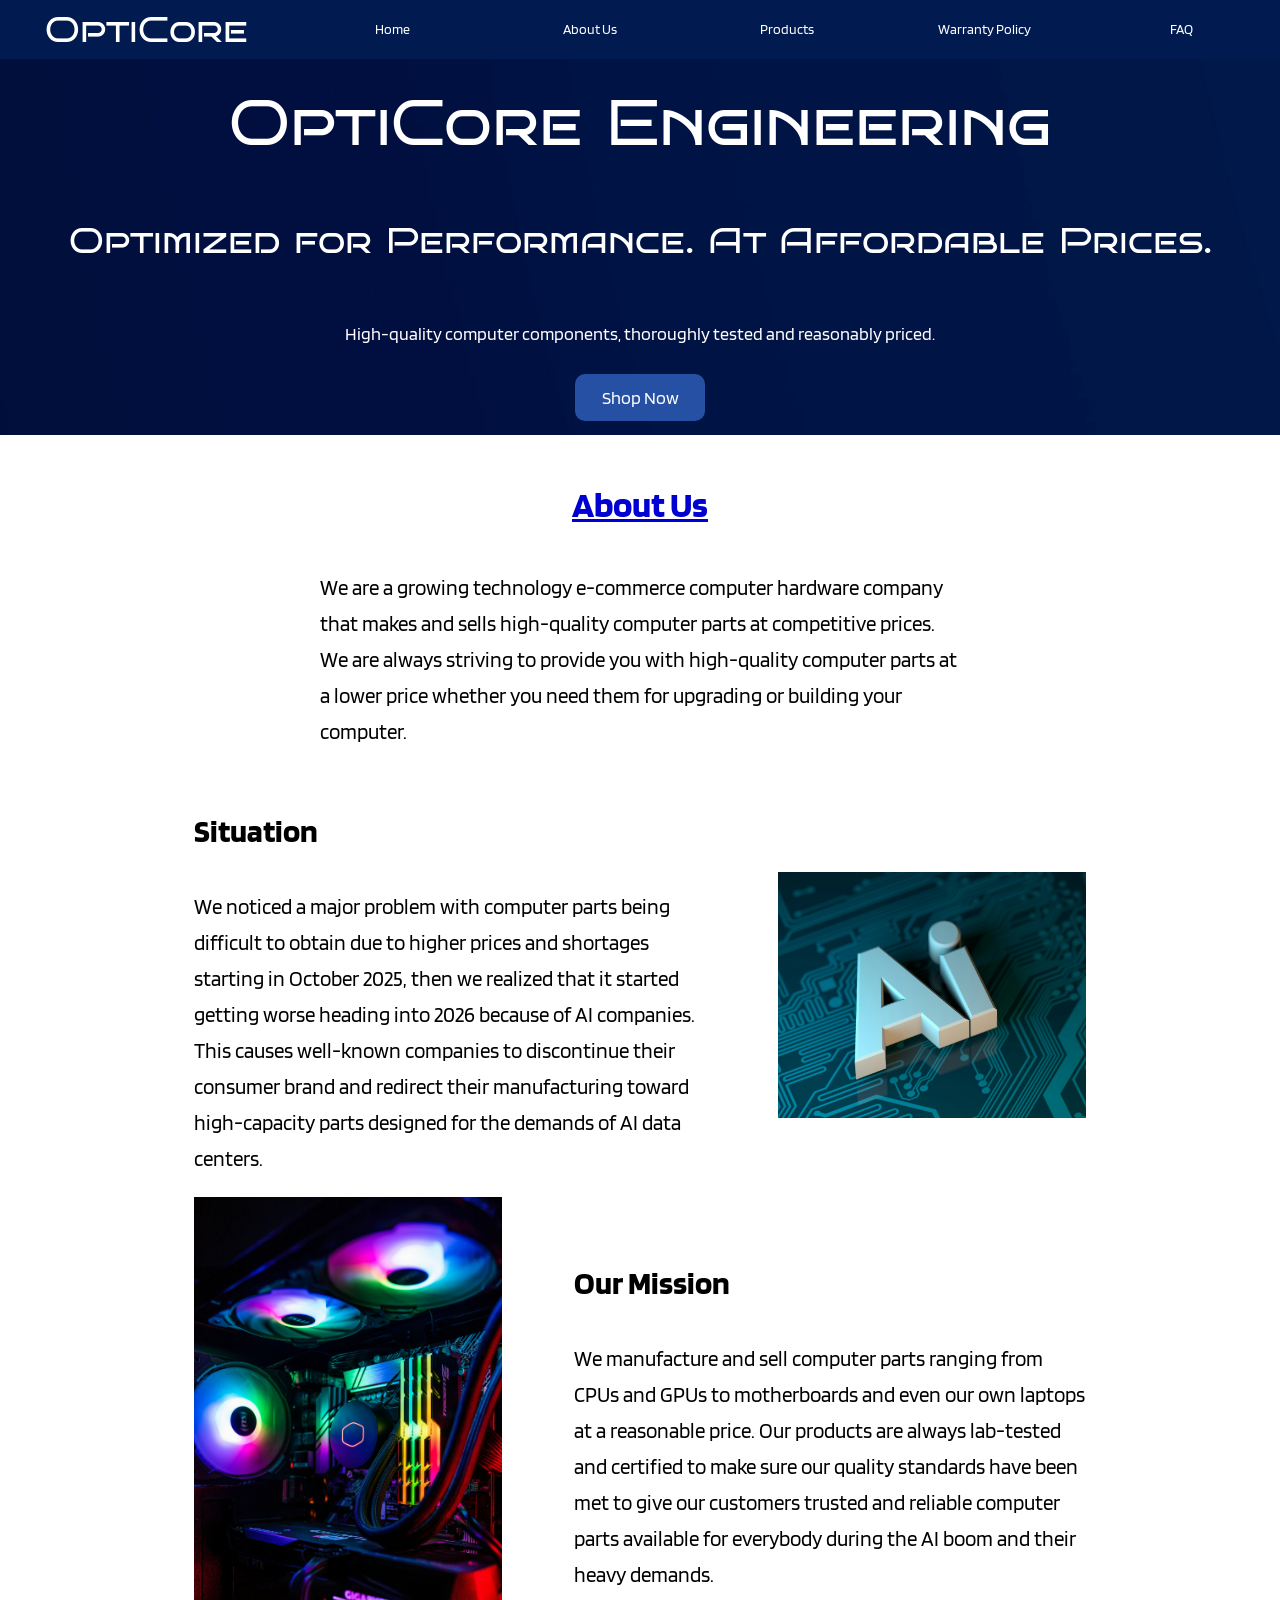
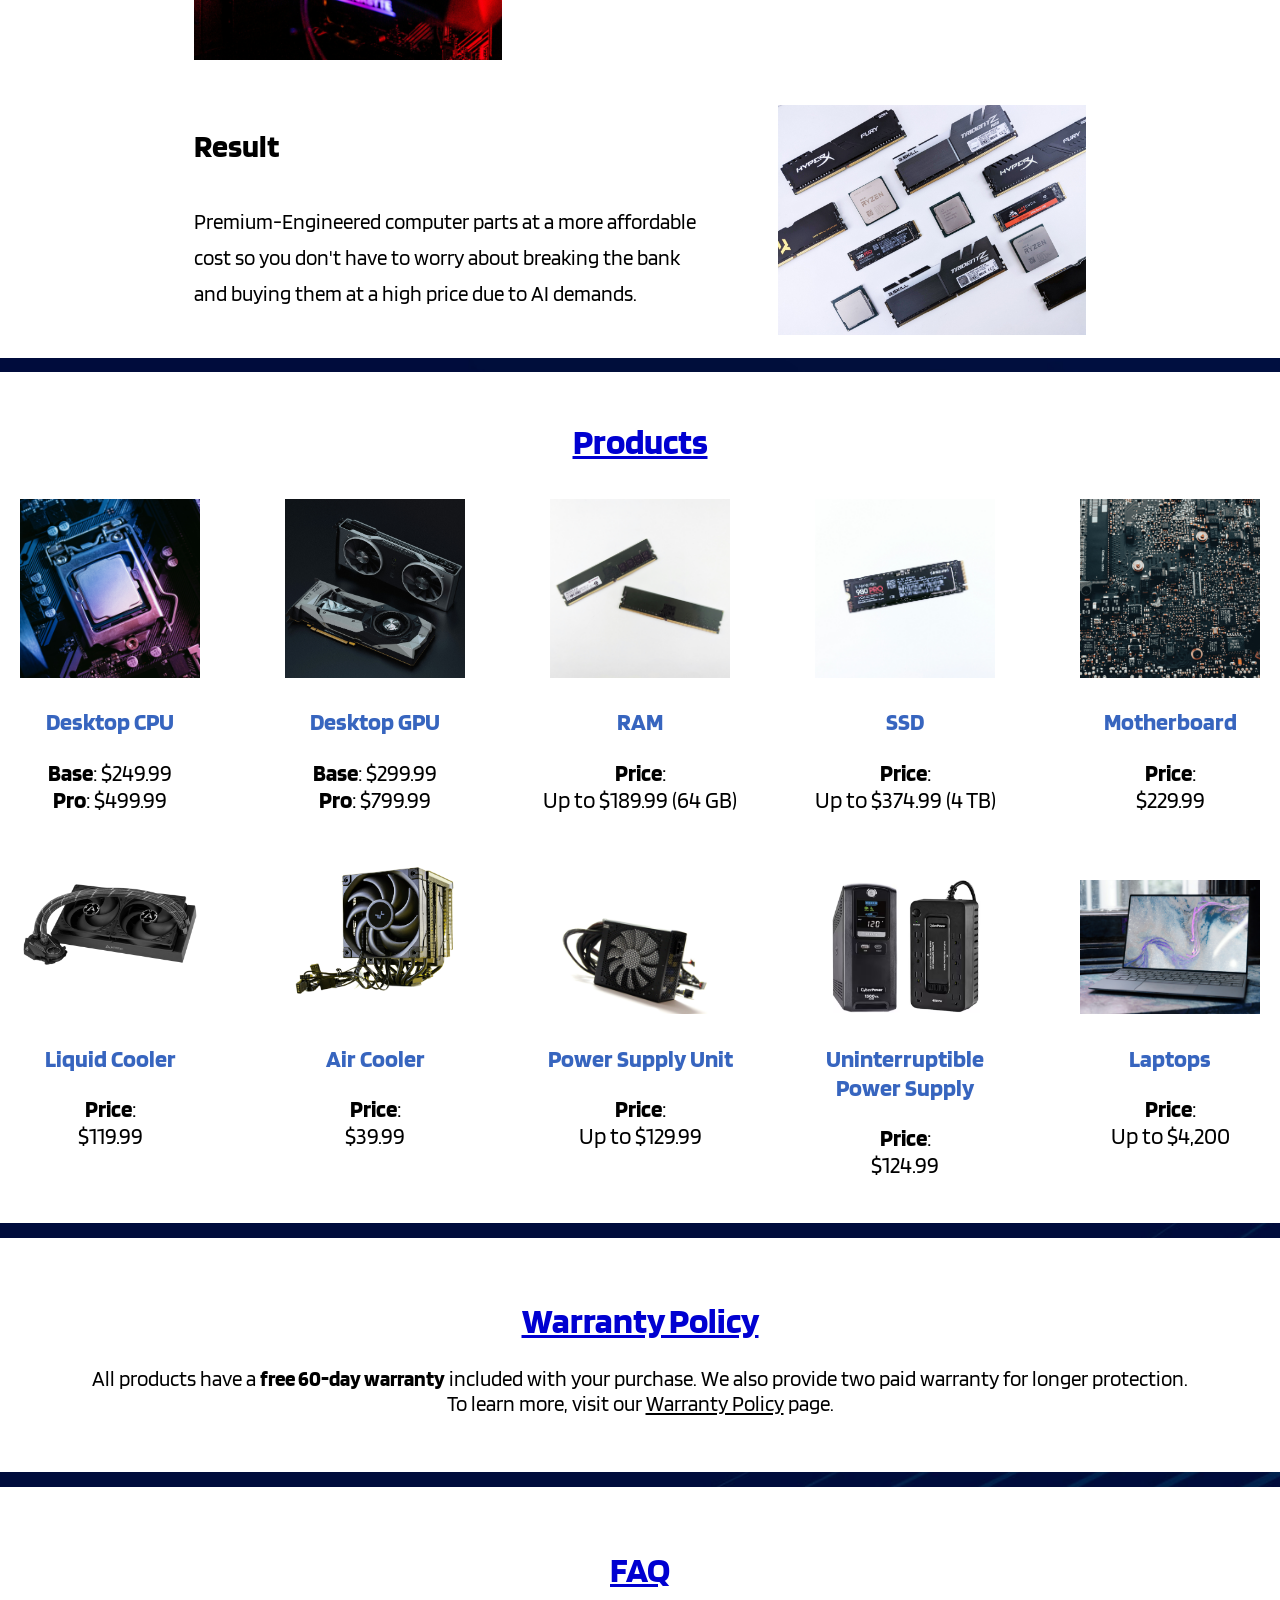
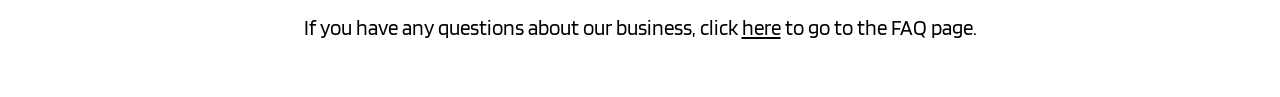
==== commit 29cf6894: "Updated Product Prices" ====
--- a/index.html
+++ b/index.html
@@ -97,9 +97,9 @@
             
             <div class="product-row-two">
                 <div class="product-child">
-                    <a href=liquid-cooler-product-page.html"><img class="layout-image-size" src="images-for-business-website/liquid-cooler.jpg"></a>
+                    <a href="liquid-cooler-product-page.html"><img class="layout-image-size" src="images-for-business-website/liquid-cooler.jpg"></a>
                     <a class="product-link" href="liquid-cooler-product-page.html"><h3 class="product-title">Liquid Cooler</h3></a>
-                    <p><span class="bold-text">Price</span>:<br>$269.99</p>
+                    <p><span class="bold-text">Price</span>:<br>$119.99</p>
                 </div>
                 <div class="product-child">
                     <a href="air-cooler-product-page.html"><img class="layout-image-size" src="images-for-business-website/air-cooler-cropped.png"></a>
@@ -109,7 +109,7 @@
                 <div class="product-child">
                     <a href="psu-product-page.html"><img class="layout-image-size" src="images-for-business-website/power-supply-unit.jpg"></a>
                     <a class="product-link" href="psu-product-page.html"><h3 class="product-title">Power Supply Unit</h3></a>
-                    <p><span class="bold-text">Price</span>:<br>Up to $79.99</p>
+                    <p><span class="bold-text">Price</span>:<br>Up to $129.99</p>
                 </div>
                 <div class="product-child">
                     <a href="ups-product-page.html"><img class="layout-image-size" src="images-for-business-website/ups-cropped.png"></a>
--- a/style.css
+++ b/style.css
@@ -384,11 +384,9 @@
 .price-font-size{
     font-size:1.5rem;
 }
-#price{
-    text-decoration:underline;
-}
+
 /* Plan to make the button border color to be blue after a button is pressed so the user knows what configurations are selected. */
-.model-button, .ram-config-button, .ssd-config-button, .laptop-size-button{
+.product-button{
     width:5.75rem;
     height:2.75rem;
     border-width:2px;
@@ -398,12 +396,12 @@
     font-size:1.25rem;
     background-color:white;
 }
-.model-button:hover,.ram-config-button:hover, .ssd-config-button:hover, .laptop-size-button:hover{
+.product-button:hover{
     border-width:2.75px;
     border-color:gray;
 }
 
-.model-button:active, .ram-config-button:active, .ssd-config-button:active, .laptop-size-button:active, .warranty-button:active{
+.product-button:active, .warranty-button:active{
     transform:scale(0.99);
 }
 /* Used for most configuration buttons except for warranty buttons */
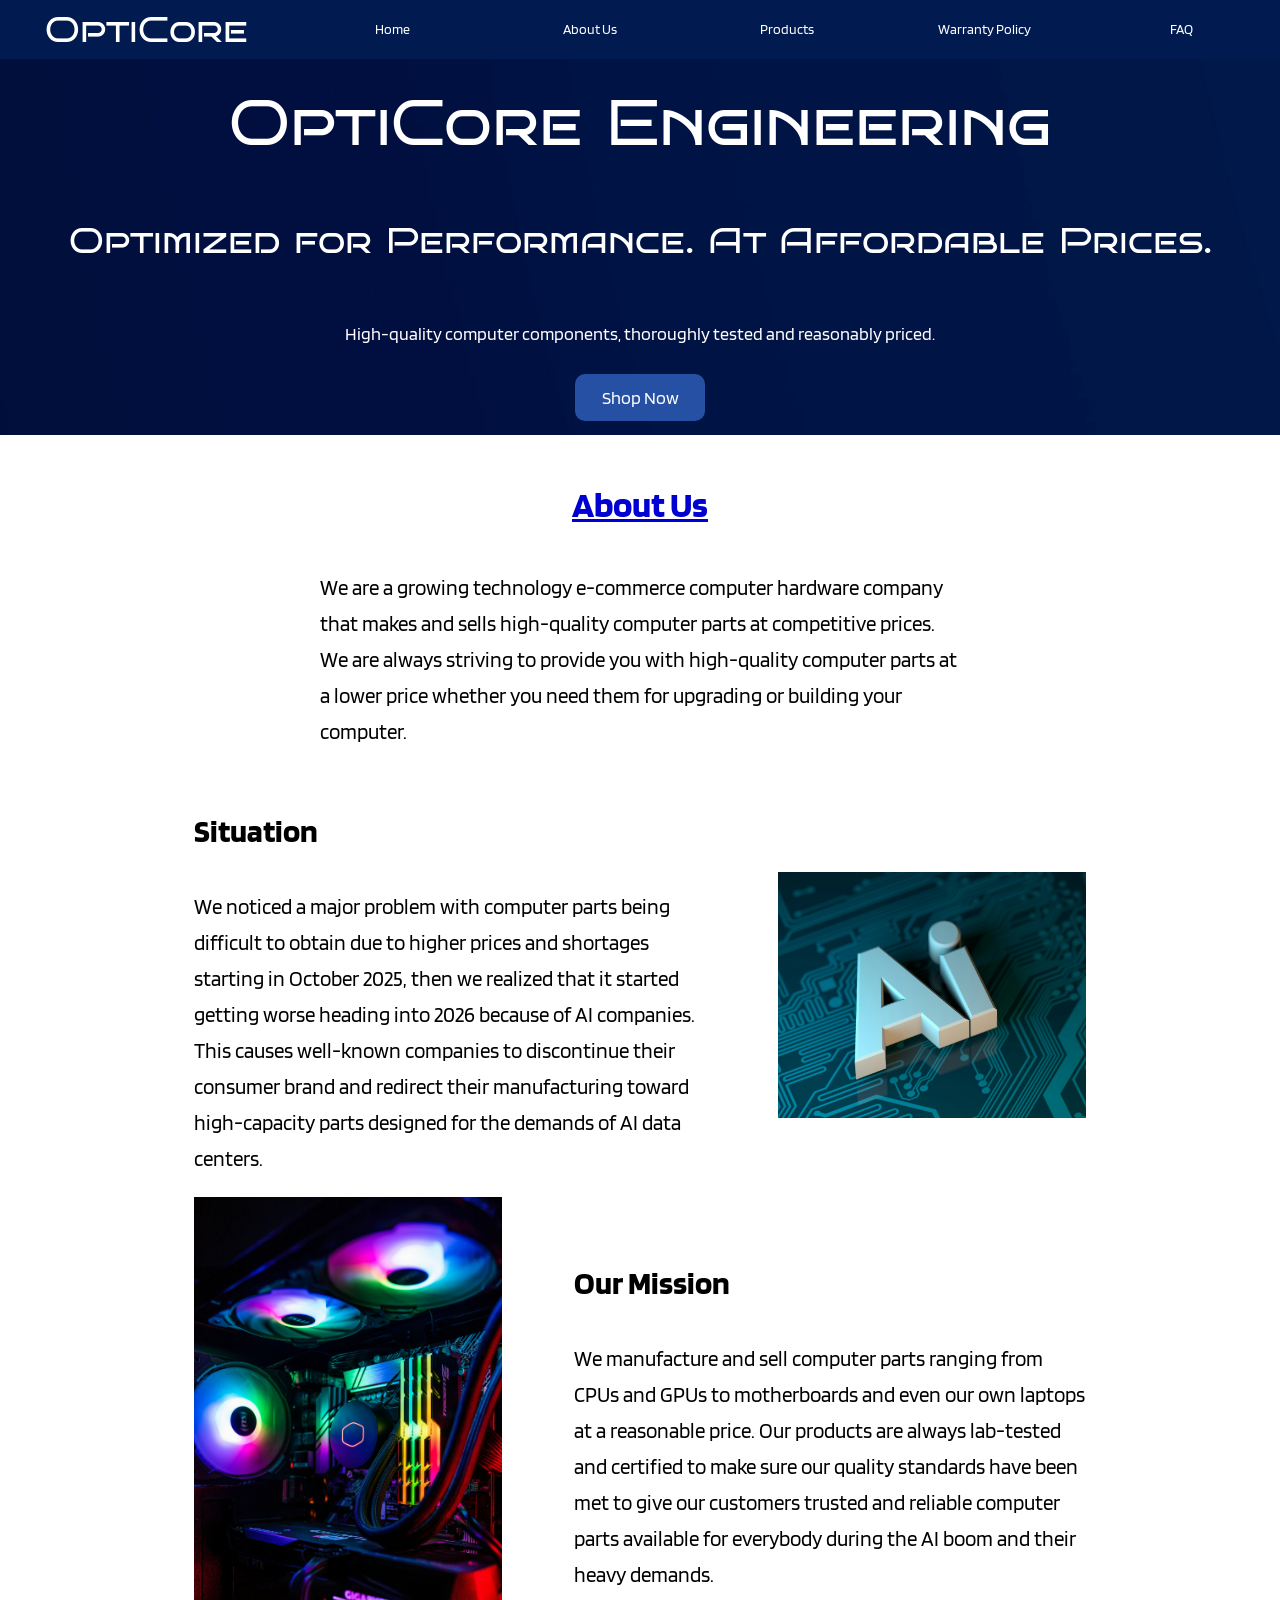
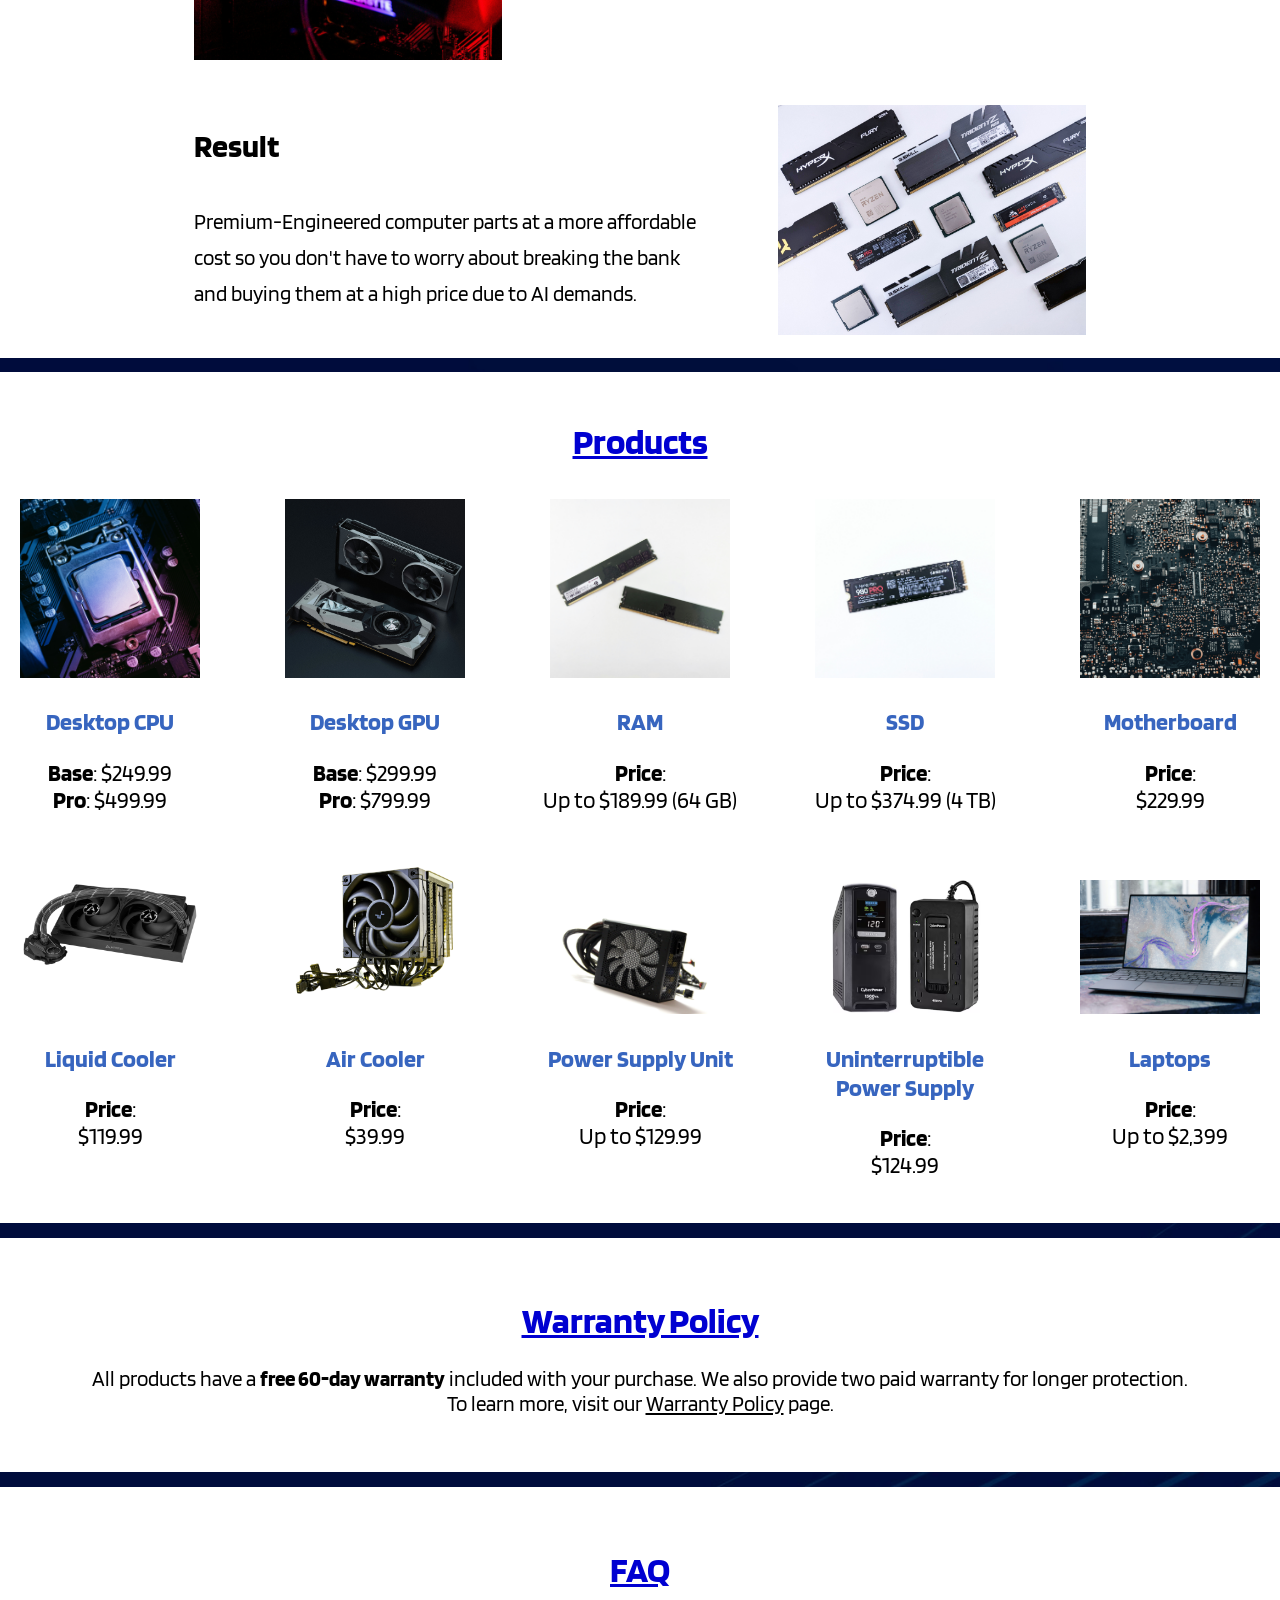
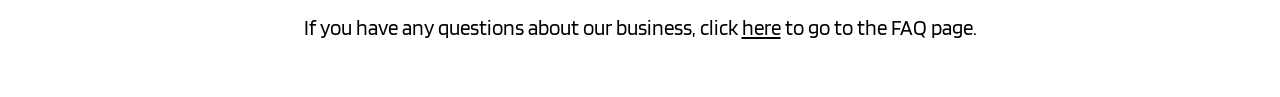
==== commit 1aea232d: "Updated prices" ====
--- a/index.html
+++ b/index.html
@@ -119,7 +119,7 @@
                 <div class="product-child">
                     <a href="laptops-product-page.html"><img class="layout-image-size" src="images-for-business-website/base-laptop-cropped.jpg"></a>
                     <a class="product-link" href="laptops-product-page.html"><h3 class="product-title">Laptops</h3></a>
-                    <p><span class="bold-text">Price</span>:<br>Up to $4,200</p>
+                    <p><span class="bold-text">Price</span>:<br>Up to $2,399</p>
                 </div>
             </div>
         </div>
--- a/style.css
+++ b/style.css
@@ -387,15 +387,20 @@
 
 /* Plan to make the button border color to be blue after a button is pressed so the user knows what configurations are selected. */
 .product-button{
-    width:5.75rem;
-    height:2.75rem;
+    width:15rem;
+    height:5rem;
     border-width:2px;
     border-color:black;
     border-radius:0.5rem;
     border-style:solid;
-    font-size:1.25rem;
+    font-size:1rem;
     background-color:white;
-}
+    display:flex;
+    flex-direction:row;
+    justify-content:space-around;
+    align-items:center;
+}
+
 .product-button:hover{
     border-width:2.75px;
     border-color:gray;
@@ -406,11 +411,18 @@
 }
 /* Used for most configuration buttons except for warranty buttons */
 
-/* This creates a spacing between the buttons */
-.button-div{
+/* This arranges the buttons and creates a spacing between the buttons */
+.button-div-column{
     width:auto;
     display:flex;
-    flex-direction:row;
+    flex-direction:column;
+    gap:0.5rem;
+}
+.button-div-row{
+    width:auto;
+    display:flex;
+    flex-direction:row;
+    flex-wrap:wrap;
     gap:0.5rem;
 }
 /* Created a div box container so that the buttons will go in separate rows. */
@@ -418,7 +430,6 @@
     width:auto;
     display:flex;
     flex-direction:column;
-    align-items:flex-start;
 }
 /* Styles the warranty buttons */
 .warranty-button{
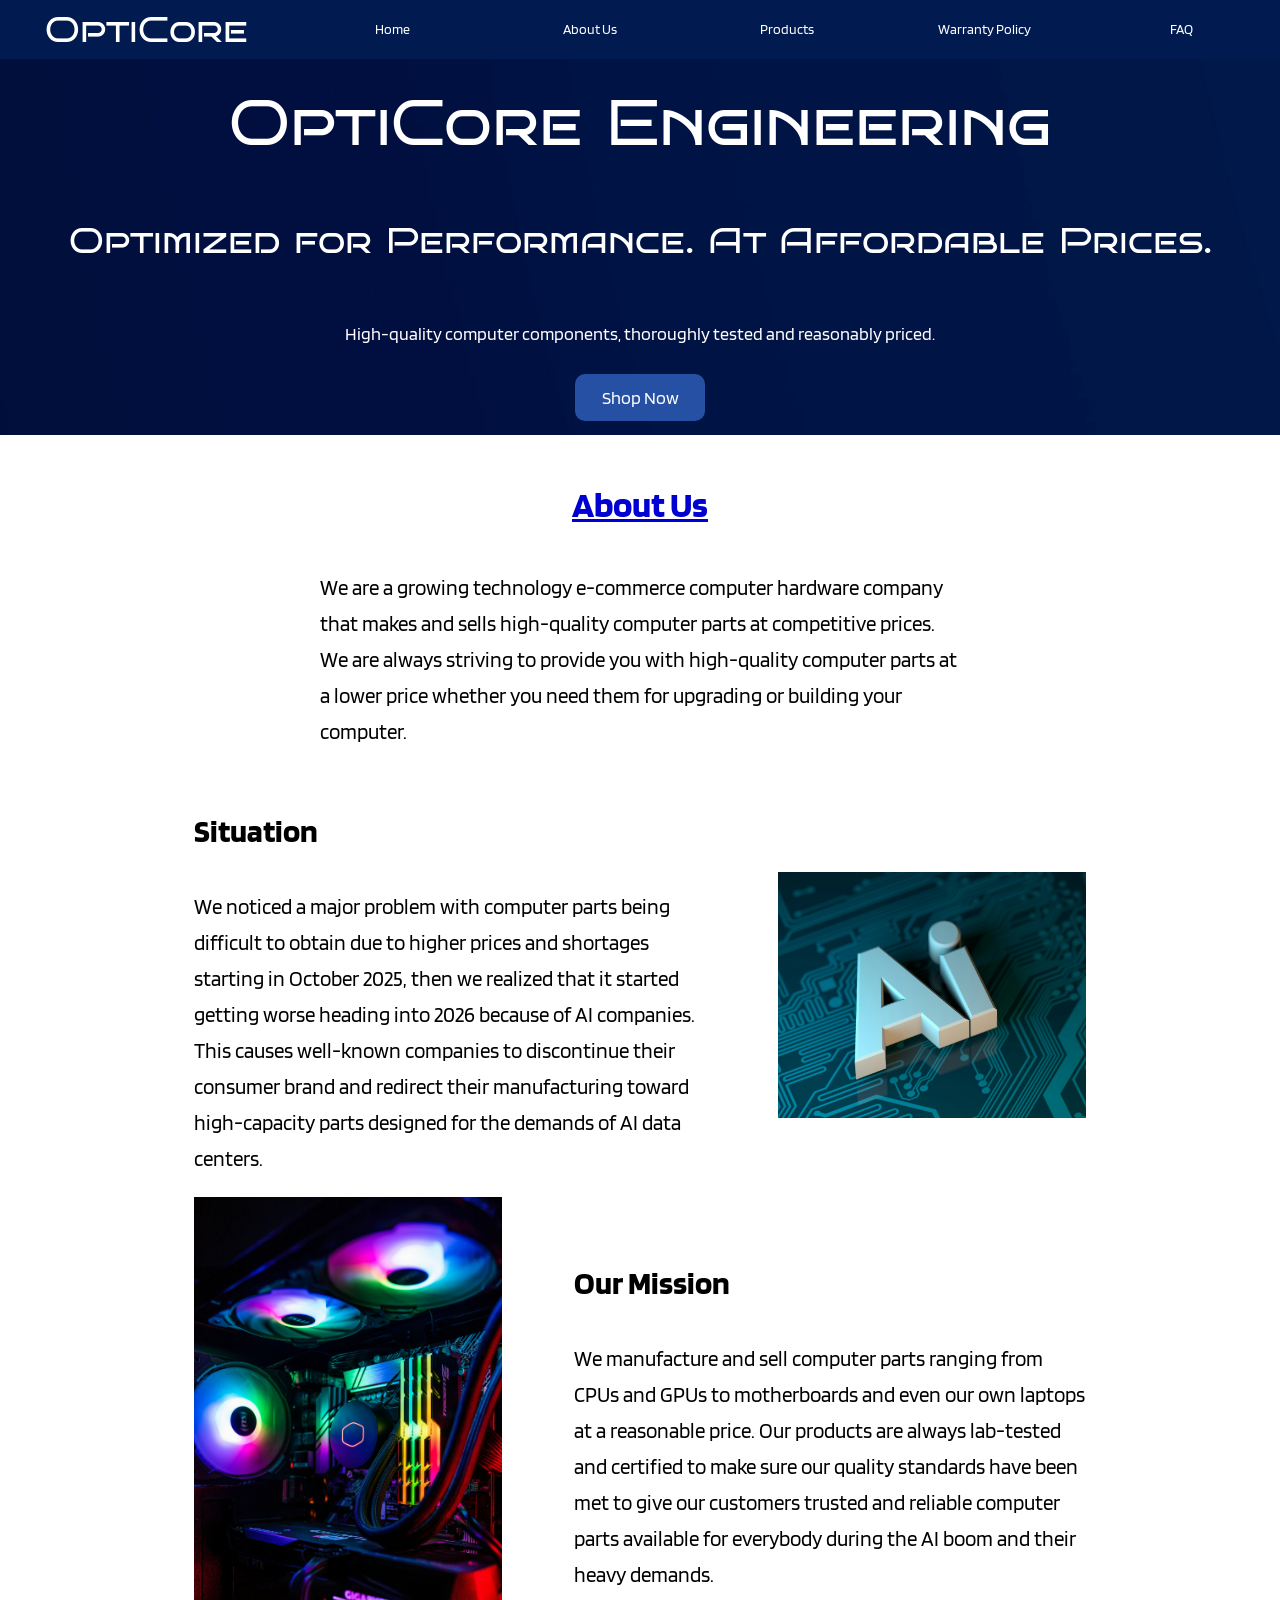
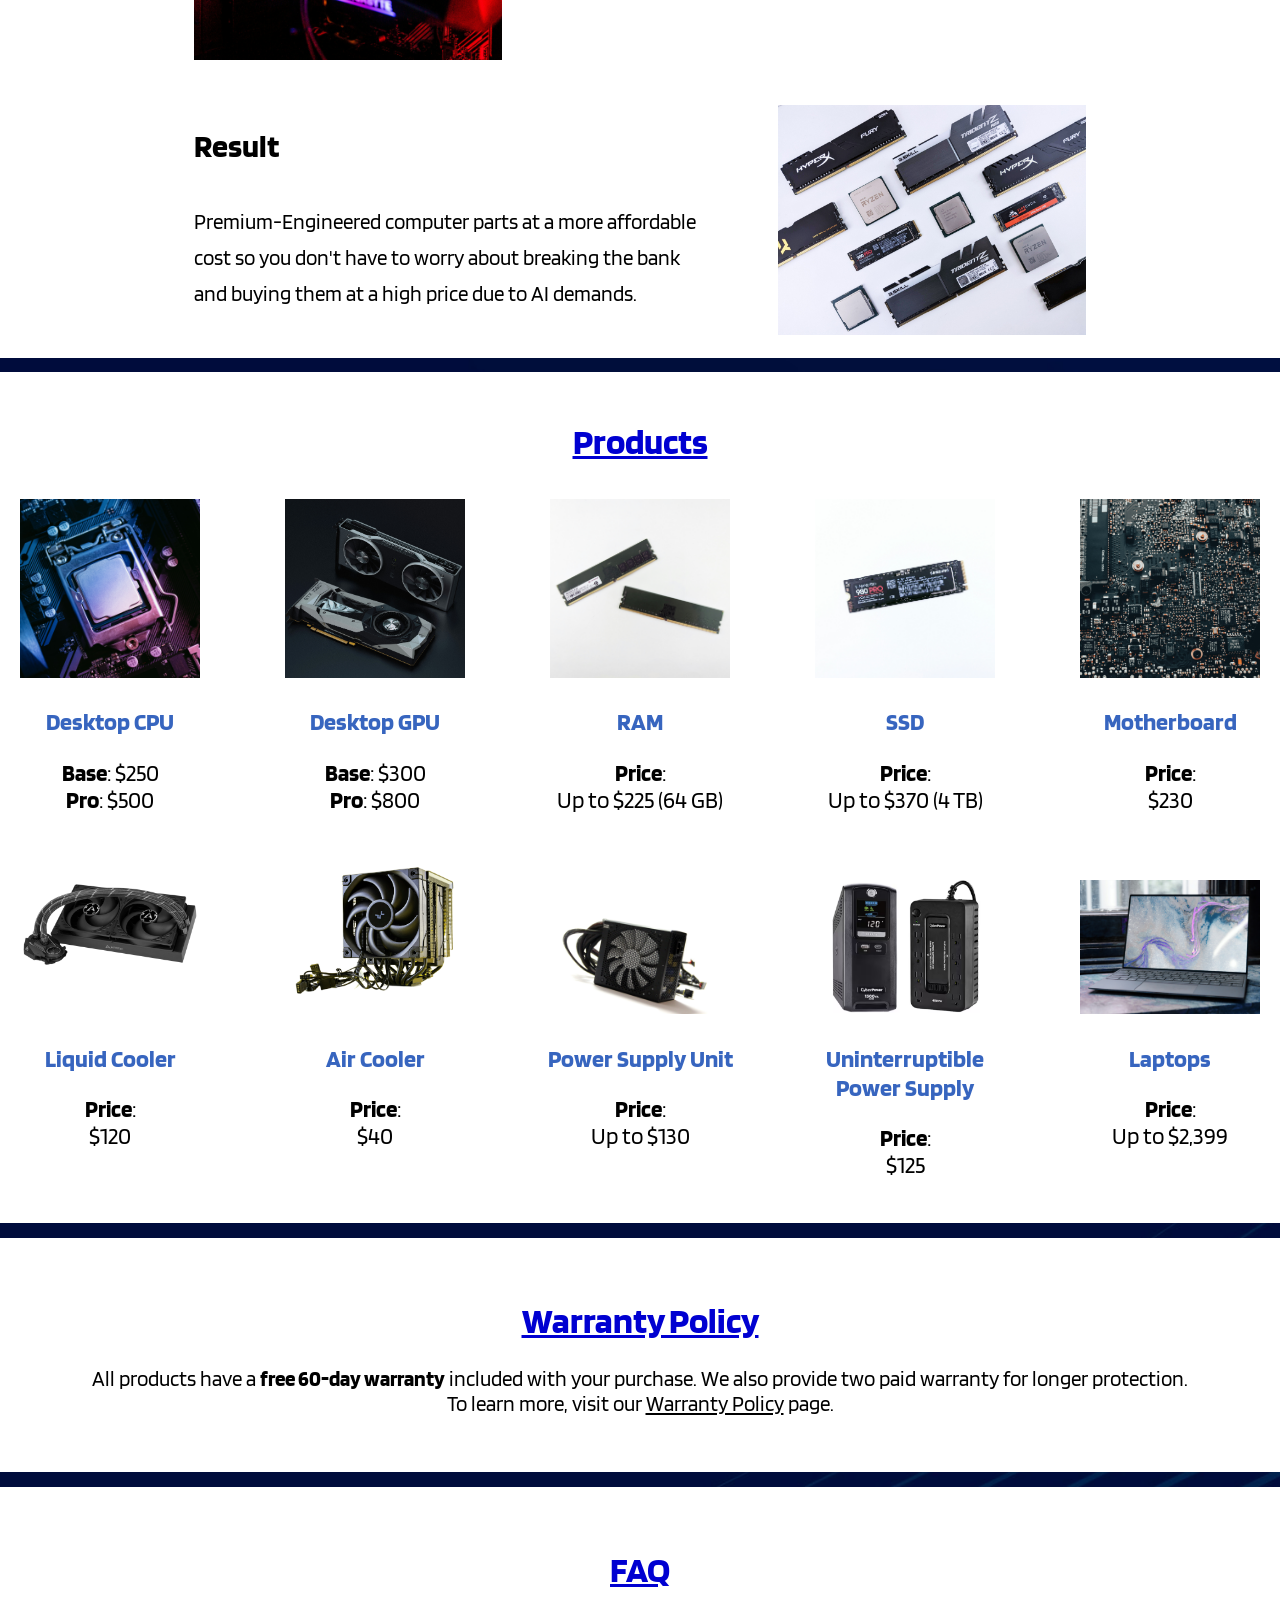
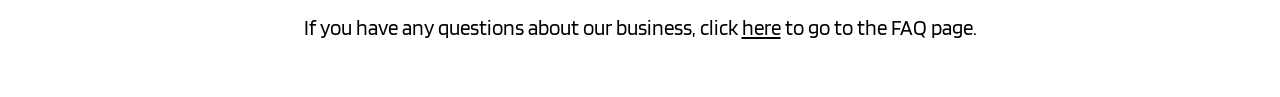
==== commit c74443a2: "Changed product prices to whole numbers" ====
--- a/index.html
+++ b/index.html
@@ -71,27 +71,27 @@
                 <div class="product-child">
                     <a href="cpu-product-page.html"><img class="layout-image-size" src="images-for-business-website/cpu-cropped.jpg"></a>
                     <a class="product-link" href="cpu-product-page.html" ><h3 class="product-title">Desktop CPU</h3></a>
-                    <p><span class="bold-text">Base</span>: $249.99<br><span class="bold-text">Pro</span>: $499.99</p>
+                    <p><span class="bold-text">Base</span>: $250<br><span class="bold-text">Pro</span>: $500</p>
                 </div>
                 <div class="product-child">
                     <a href="gpu-product-page.html"><img class="layout-image-size" src="images-for-business-website/gpu-cropped.jpg"></a>
                     <a class="product-link" href="gpu-product-page.html"><h3 class="product-title">Desktop GPU</h3></a>
-                    <p><span class="bold-text">Base</span>: $299.99<br><span class="bold-text">Pro</span>: $799.99</p>
+                    <p><span class="bold-text">Base</span>: $300<br><span class="bold-text">Pro</span>: $800</p>
                 </div>
                 <div class="product-child">
                     <a href="ram-product-page.html"><img class="layout-image-size" src="images-for-business-website/ram-cropped.jpg"></a>
                     <a class="product-link" href="ram-product-page.html"><h3 class="product-title">RAM</h3></a>
-                    <p><span class="bold-text">Price</span>:<br>Up to $189.99 (64 GB)</p>
+                    <p><span class="bold-text">Price</span>:<br>Up to $225 (64 GB)</p>
                 </div>
                 <div class="product-child">
                     <a href="ssd-product-page.html"><img class="layout-image-size" src="images-for-business-website/ssd-cropped.jpg"></a>
                     <a class="product-link" href="ssd-product-page.html"><h3 class="product-title">SSD</h3></a>
-                    <p><span class="bold-text">Price</span>:<br>Up to $374.99 (4 TB)</p>
+                    <p><span class="bold-text">Price</span>:<br>Up to $370 (4 TB)</p>
                 </div>
                 <div class="product-child">
                     <a href="motherboard-product-page.html"><img class="layout-image-size" src="images-for-business-website/motherboard-cropped.jpg"></a>
                     <a class="product-link" href="motherboard-product-page.html"><h3 class="product-title">Motherboard</h3></a>
-                    <p><span class="bold-text">Price</span>:<br>$229.99</p>
+                    <p><span class="bold-text">Price</span>:<br>$230</p>
                 </div>
             </div>
             
@@ -99,22 +99,22 @@
                 <div class="product-child">
                     <a href="liquid-cooler-product-page.html"><img class="layout-image-size" src="images-for-business-website/liquid-cooler.jpg"></a>
                     <a class="product-link" href="liquid-cooler-product-page.html"><h3 class="product-title">Liquid Cooler</h3></a>
-                    <p><span class="bold-text">Price</span>:<br>$119.99</p>
+                    <p><span class="bold-text">Price</span>:<br>$120</p>
                 </div>
                 <div class="product-child">
                     <a href="air-cooler-product-page.html"><img class="layout-image-size" src="images-for-business-website/air-cooler-cropped.png"></a>
                     <a class="product-link" href="air-cooler-product-page.html"><h3 class="product-title">Air Cooler</h3></a>
-                    <p><span class="bold-text">Price</span>:<br>$39.99</p>
+                    <p><span class="bold-text">Price</span>:<br>$40</p>
                 </div>
                 <div class="product-child">
                     <a href="psu-product-page.html"><img class="layout-image-size" src="images-for-business-website/power-supply-unit.jpg"></a>
                     <a class="product-link" href="psu-product-page.html"><h3 class="product-title">Power Supply Unit</h3></a>
-                    <p><span class="bold-text">Price</span>:<br>Up to $129.99</p>
+                    <p><span class="bold-text">Price</span>:<br>Up to $130</p>
                 </div>
                 <div class="product-child">
                     <a href="ups-product-page.html"><img class="layout-image-size" src="images-for-business-website/ups-cropped.png"></a>
                     <a class="product-link" href="ups-product-page.html"><h3 class="product-title">Uninterruptible Power Supply</h3></a>
-                    <p><span class="bold-text">Price</span>:<br>$124.99</p>
+                    <p><span class="bold-text">Price</span>:<br>$125</p>
                 </div>
                 <div class="product-child">
                     <a href="laptops-product-page.html"><img class="layout-image-size" src="images-for-business-website/base-laptop-cropped.jpg"></a>
--- a/style.css
+++ b/style.css
@@ -314,6 +314,7 @@
 .product-row-one, .product-row-two{
     width:100%;
     display:flex;
+    flex-direction:row;
     justify-content:center;
     align-items:baseline;
     align-content:center;
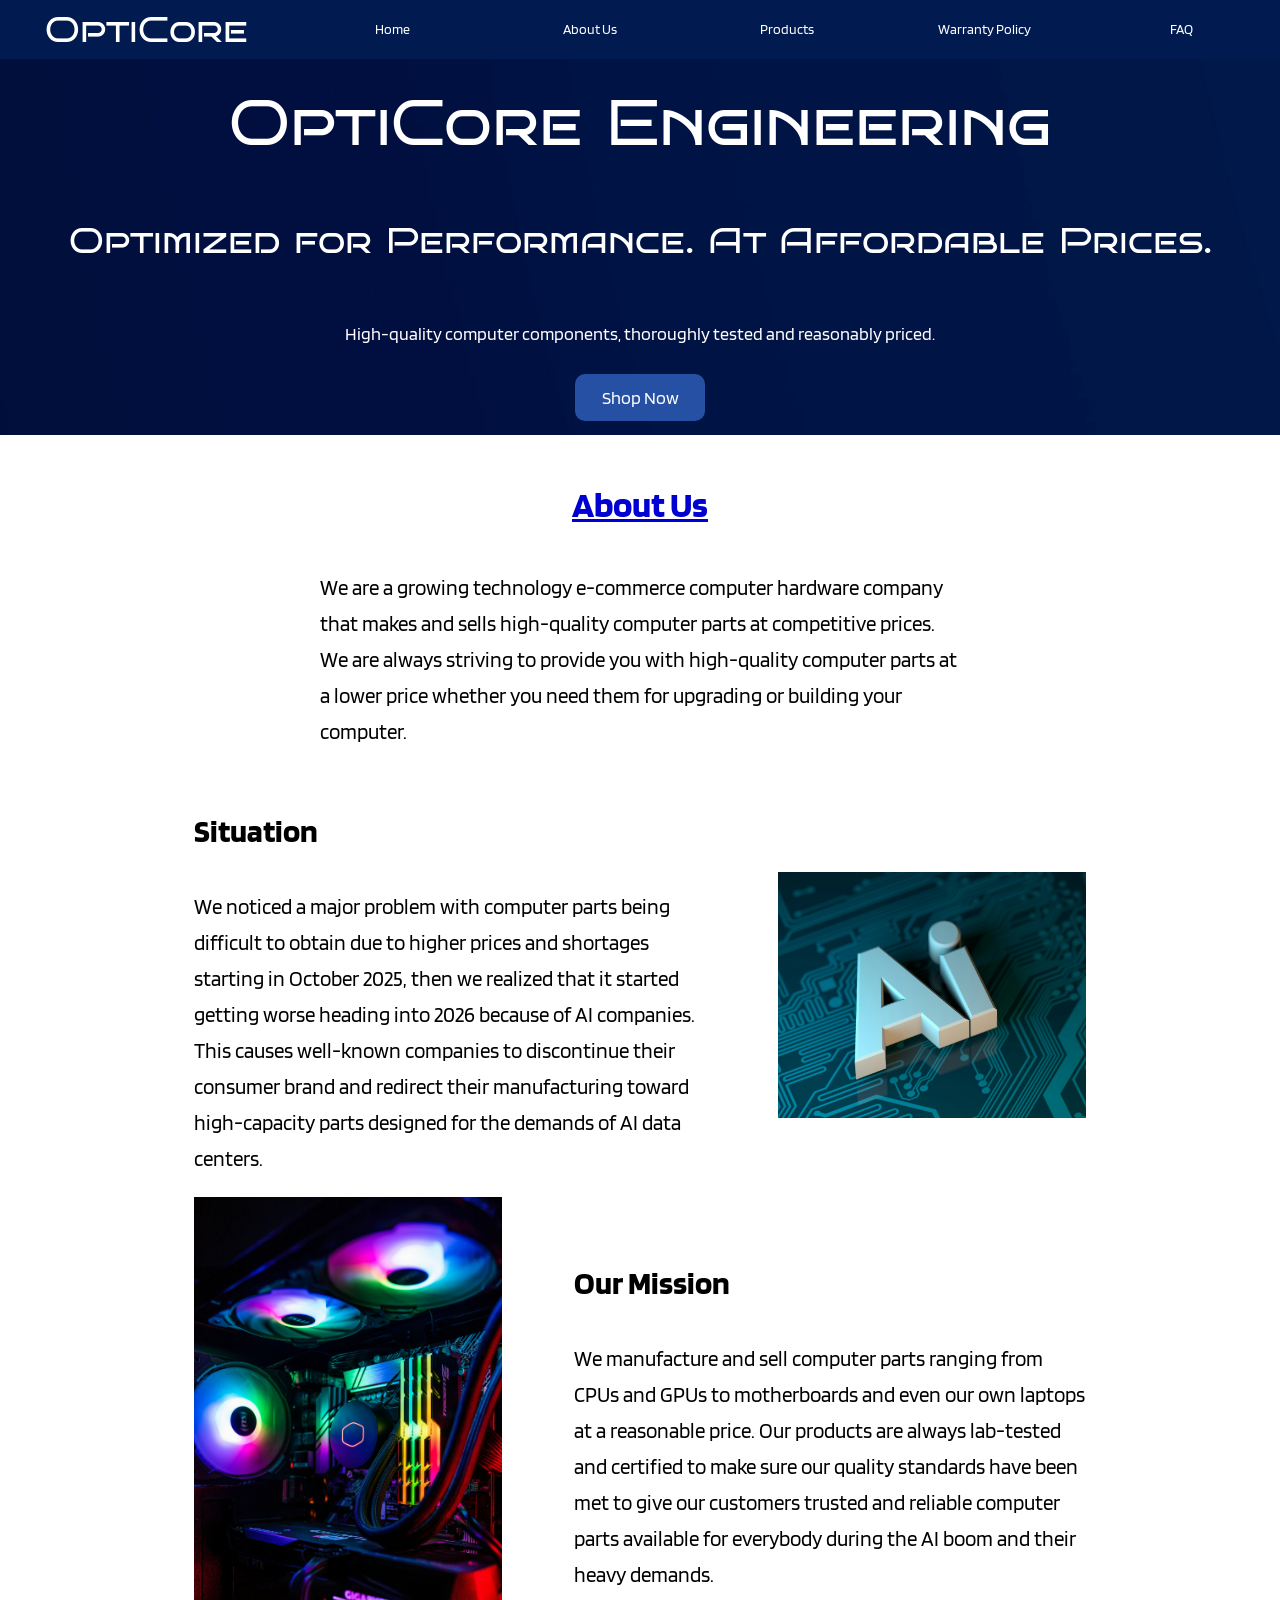
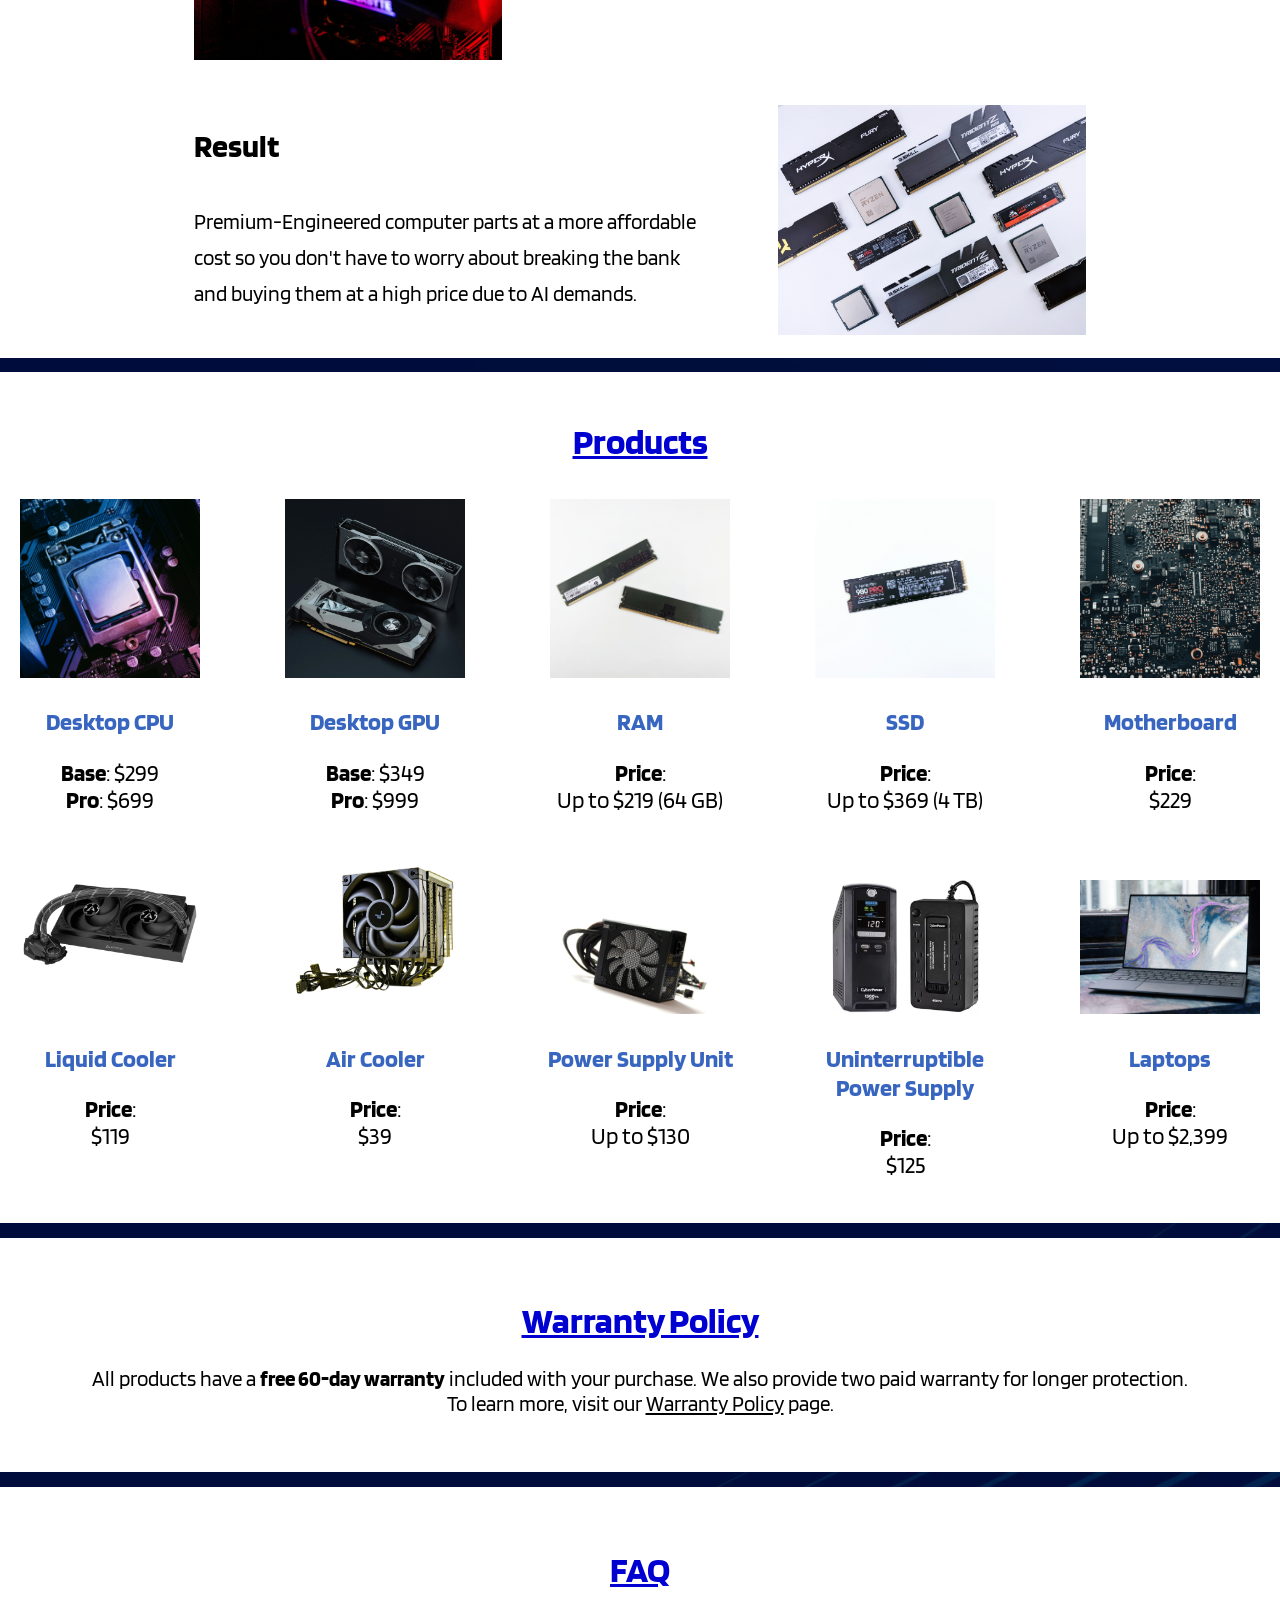
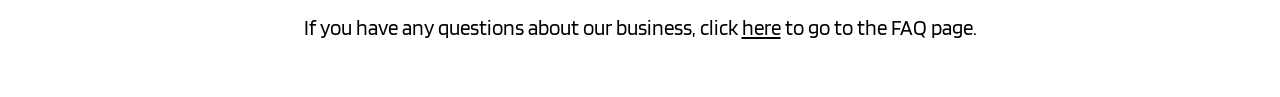
==== commit 2ed16d32: "Made changes on prices and warranty buttons" ====
--- a/index.html
+++ b/index.html
@@ -71,27 +71,27 @@
                 <div class="product-child">
                     <a href="cpu-product-page.html"><img class="layout-image-size" src="images-for-business-website/cpu-cropped.jpg"></a>
                     <a class="product-link" href="cpu-product-page.html" ><h3 class="product-title">Desktop CPU</h3></a>
-                    <p><span class="bold-text">Base</span>: $250<br><span class="bold-text">Pro</span>: $500</p>
+                    <p><span class="bold-text">Base</span>: $299<br><span class="bold-text">Pro</span>: $699</p>
                 </div>
                 <div class="product-child">
                     <a href="gpu-product-page.html"><img class="layout-image-size" src="images-for-business-website/gpu-cropped.jpg"></a>
                     <a class="product-link" href="gpu-product-page.html"><h3 class="product-title">Desktop GPU</h3></a>
-                    <p><span class="bold-text">Base</span>: $300<br><span class="bold-text">Pro</span>: $800</p>
+                    <p><span class="bold-text">Base</span>: $349<br><span class="bold-text">Pro</span>: $999</p>
                 </div>
                 <div class="product-child">
                     <a href="ram-product-page.html"><img class="layout-image-size" src="images-for-business-website/ram-cropped.jpg"></a>
                     <a class="product-link" href="ram-product-page.html"><h3 class="product-title">RAM</h3></a>
-                    <p><span class="bold-text">Price</span>:<br>Up to $225 (64 GB)</p>
+                    <p><span class="bold-text">Price</span>:<br>Up to $219 (64 GB)</p>
                 </div>
                 <div class="product-child">
                     <a href="ssd-product-page.html"><img class="layout-image-size" src="images-for-business-website/ssd-cropped.jpg"></a>
                     <a class="product-link" href="ssd-product-page.html"><h3 class="product-title">SSD</h3></a>
-                    <p><span class="bold-text">Price</span>:<br>Up to $370 (4 TB)</p>
+                    <p><span class="bold-text">Price</span>:<br>Up to $369 (4 TB)</p>
                 </div>
                 <div class="product-child">
                     <a href="motherboard-product-page.html"><img class="layout-image-size" src="images-for-business-website/motherboard-cropped.jpg"></a>
                     <a class="product-link" href="motherboard-product-page.html"><h3 class="product-title">Motherboard</h3></a>
-                    <p><span class="bold-text">Price</span>:<br>$230</p>
+                    <p><span class="bold-text">Price</span>:<br>$229</p>
                 </div>
             </div>
             
@@ -99,12 +99,12 @@
                 <div class="product-child">
                     <a href="liquid-cooler-product-page.html"><img class="layout-image-size" src="images-for-business-website/liquid-cooler.jpg"></a>
                     <a class="product-link" href="liquid-cooler-product-page.html"><h3 class="product-title">Liquid Cooler</h3></a>
-                    <p><span class="bold-text">Price</span>:<br>$120</p>
+                    <p><span class="bold-text">Price</span>:<br>$119</p>
                 </div>
                 <div class="product-child">
                     <a href="air-cooler-product-page.html"><img class="layout-image-size" src="images-for-business-website/air-cooler-cropped.png"></a>
                     <a class="product-link" href="air-cooler-product-page.html"><h3 class="product-title">Air Cooler</h3></a>
-                    <p><span class="bold-text">Price</span>:<br>$40</p>
+                    <p><span class="bold-text">Price</span>:<br>$39</p>
                 </div>
                 <div class="product-child">
                     <a href="psu-product-page.html"><img class="layout-image-size" src="images-for-business-website/power-supply-unit.jpg"></a>
--- a/style.css
+++ b/style.css
@@ -435,8 +435,7 @@
 /* Styles the warranty buttons */
 .warranty-button{
     width:20rem;
-    min-width:15rem;
-    height:5rem;
+    height:8rem;
     border-width:2px;
     border-color:black;
     border-radius:0.75rem;
@@ -445,10 +444,17 @@
     font-size:1.05rem;
     /* Creates spacing between the buttons */
     margin:0.25rem 0;
+    display:flex;
+    flex-direction:row;
+    justify-content:space-around;
+    align-items:center;
 }
 .warranty-button:hover{
     border-color:gray;
     border-width:2.75px;
+}
+.warranty-text{
+    width:15rem;
 }
 
 /* Sets a blue border on the specifc button that has been selected. */
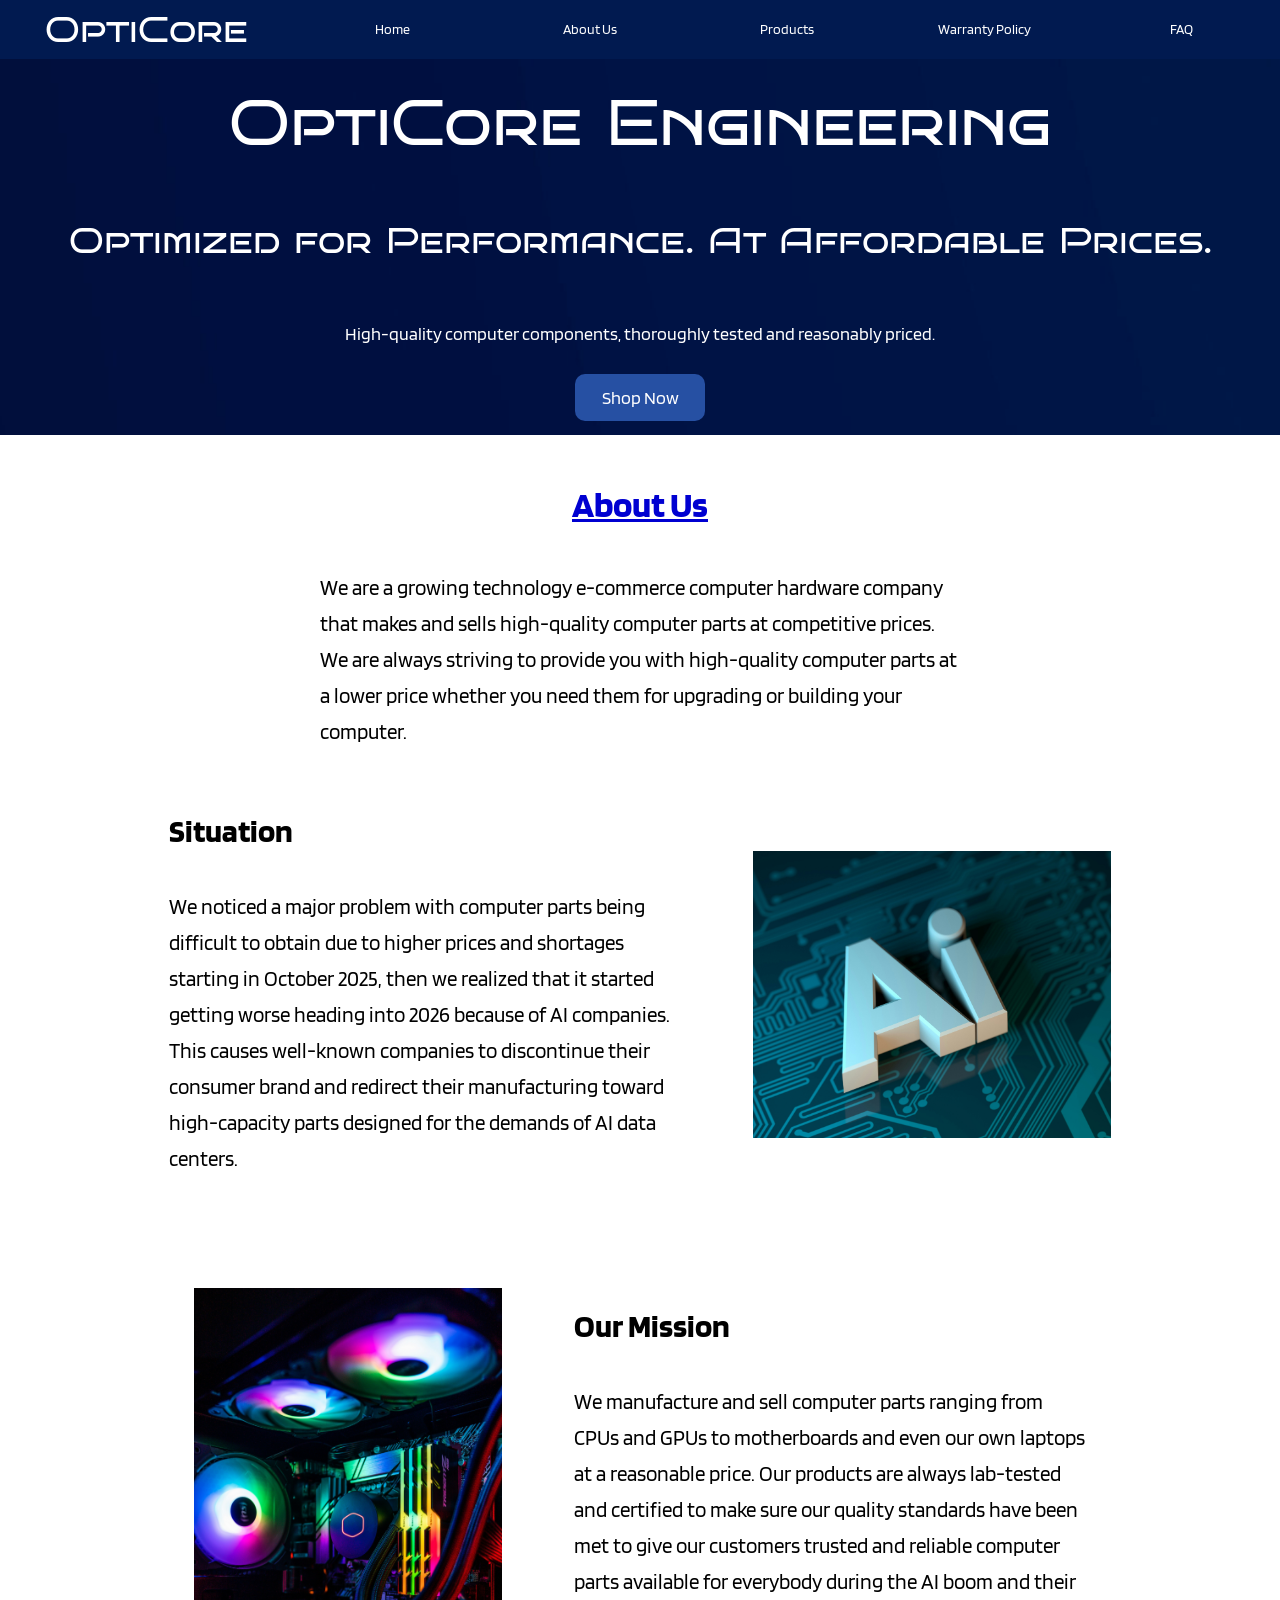
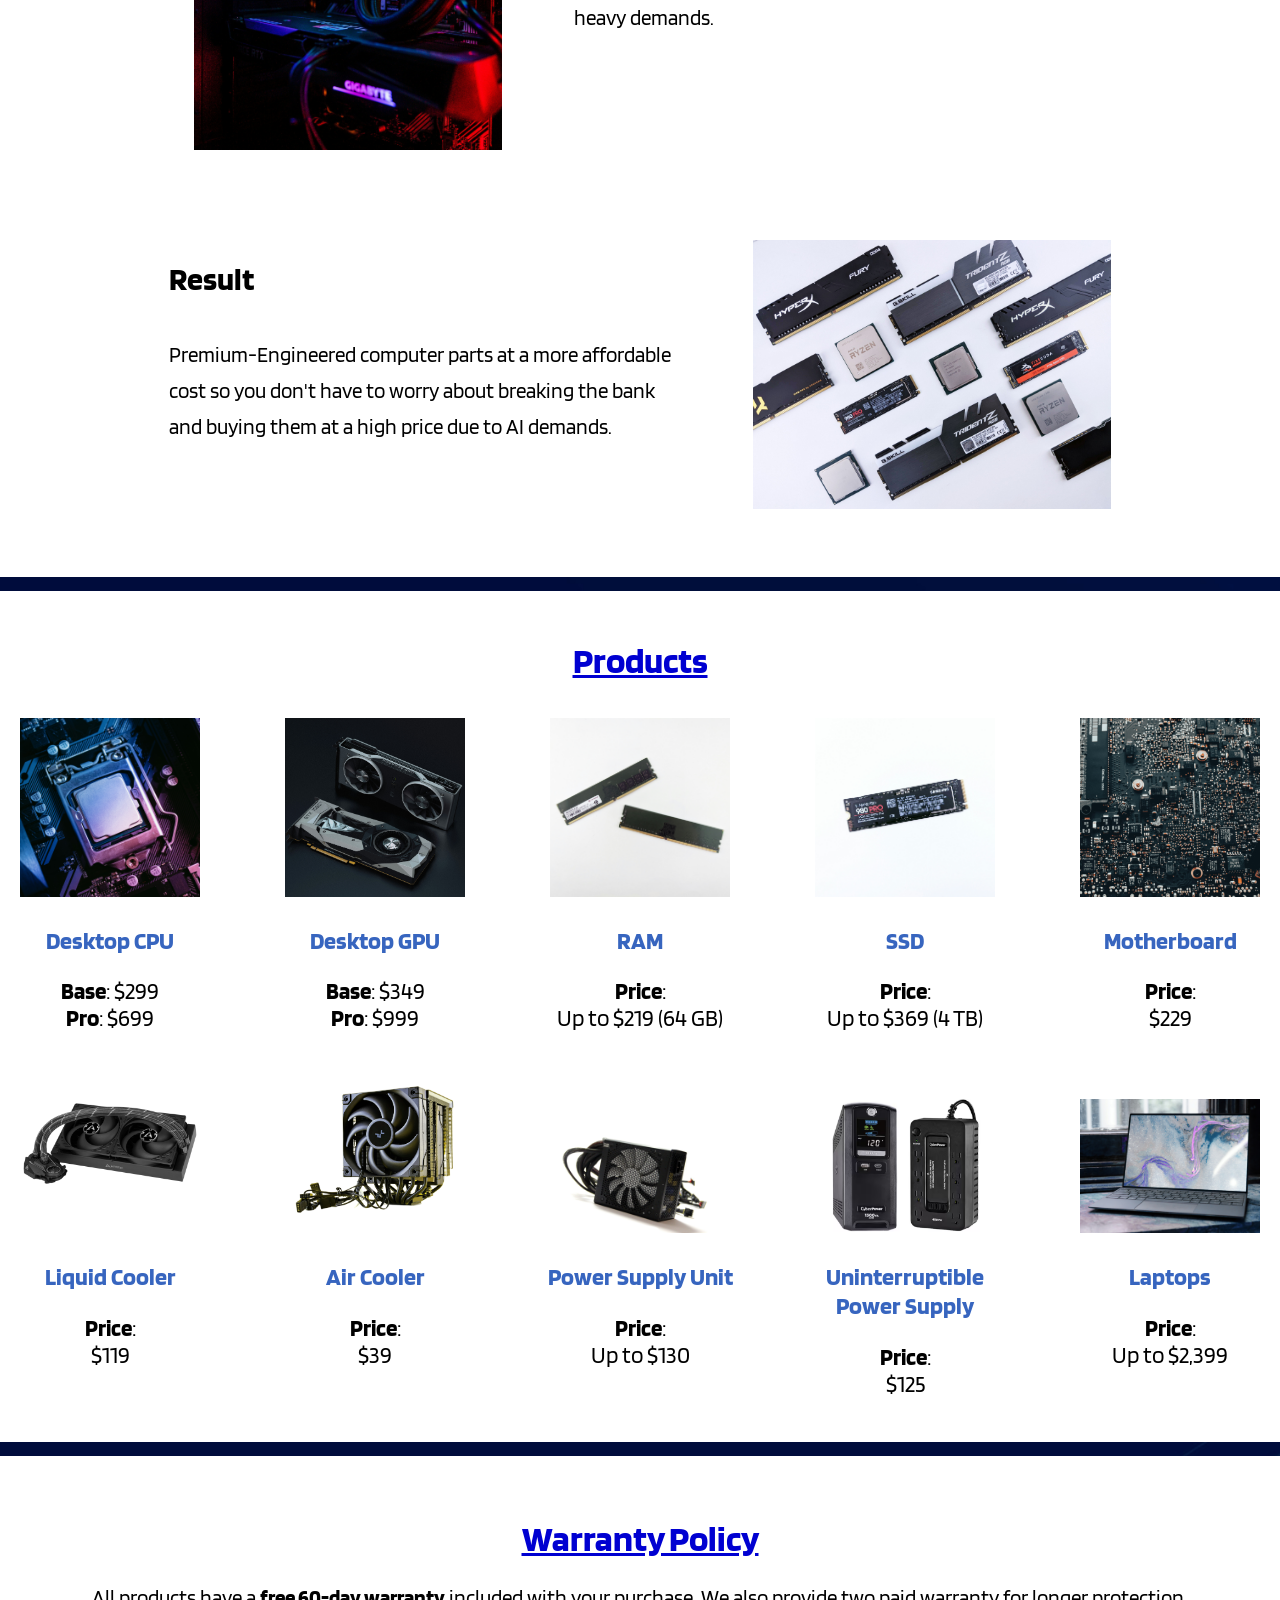
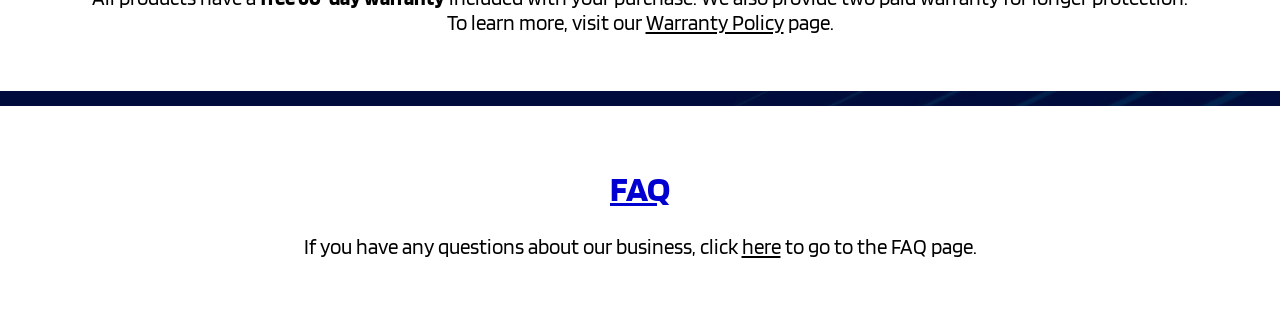
==== commit ccacfd32: "Updated prices and laptop specs" ====
--- a/index.html
+++ b/index.html
@@ -40,7 +40,7 @@
                 We noticed a major problem with computer parts being difficult to obtain due to higher prices and shortages starting in October 2025, 
                 then we realized that it started getting worse heading into 2026 because of AI companies. 
                 This causes well-known companies to discontinue their consumer brand and redirect their manufacturing toward high-capacity parts designed for the demands of AI data centers.</p>
-            <img class="about-us-image" src="images-for-business-website/ai-image-cropped.jpg" width="30%">
+            <img class="about-us-image-two" src="images-for-business-website/ai-image-cropped.jpg">
         </div>
         <!-- Mission -->
         <div id="mission-section">
@@ -49,7 +49,7 @@
                 <br><br>
                 We manufacture and sell computer parts ranging from CPUs and GPUs to motherboards and even our own laptops at a reasonable price. 
                 Our products are always lab-tested and certified to make sure our quality standards have been met to give our customers trusted and reliable computer parts available for everybody during the AI boom and their heavy demands.</p>
-            <img class="about-us-image" src="images-for-business-website/computer-hardware-cropped.jpg" width="30%">
+            <img class="about-us-image-one" src="images-for-business-website/computer-hardware-cropped.jpg">
         </div>
         <!-- Result -->
         <div id="result-section">
@@ -57,7 +57,7 @@
             <span class="heading-text">Result</span>
             <br><br>
             Premium-Engineered computer parts at a more affordable cost so you don't have to worry about breaking the bank and buying them at a high price due to AI demands.</p>
-            <img class="about-us-image" src="images-for-business-website/computer-components.jpg" width="30%">
+            <img class="about-us-image-two" src="images-for-business-website/computer-components.jpg">
         </div>
     </div>
 
--- a/style.css
+++ b/style.css
@@ -260,40 +260,45 @@
     width:80%;
     min-height:75%;
     max-height:100%;
-    height:20rem;
-    display:flex;
-    flex-direction:row;
-    justify-content:center;
-    align-items:center;
+    display:flex;
+    flex-direction:row;
+    justify-content:center;
+    align-items:center;
+    gap:4rem;
+    flex-wrap:wrap;
+    margin-bottom:5rem;
+}
+#mission-section{
+    width:80%;
+    min-height:75%;
+    max-height:100%;
+    display:flex;
+    flex-direction:row-reverse;
+    justify-content:center;
+    align-items:flex-start;
+    gap:4rem;
+    flex-wrap:wrap;
+    margin-bottom:5rem;
+}
+#result-section{
+    width:80%;
+    min-height:75%;
+    max-height:100%;
+    display:flex;
+    /* flex-direction:row; */
+    justify-content:center;
+    align-items:flex-start;
     gap:4rem;
     flex-wrap:wrap;
     margin-bottom:2.5rem;
-    /* padding: 0rem 0.75rem; */
-}
-#mission-section{
-    width:80%;
-    display:flex;
-    flex-direction:row-reverse;
-    justify-content:center;
-    align-items:center;
-    gap:4rem;
-    flex-wrap:wrap;
-    margin-bottom:2.5rem;
-    /* padding: 0 0.75rem; */
-}
-#result-section{
-    width:80%;
-    display:flex;
-    flex-direction:row;
-    justify-content:center;
-    align-items:center;
-    gap:4rem;
-    flex-wrap:wrap;
-    /* padding:0 0.75rem; */
-}
-.about-us-image{
-    min-width:15%;
+}
+.about-us-image-one{
+    min-width:25%;
     width:30%;
+}
+.about-us-image-two{
+    min-width:25%;
+    width:35%;
 }
 /* Products */
 
